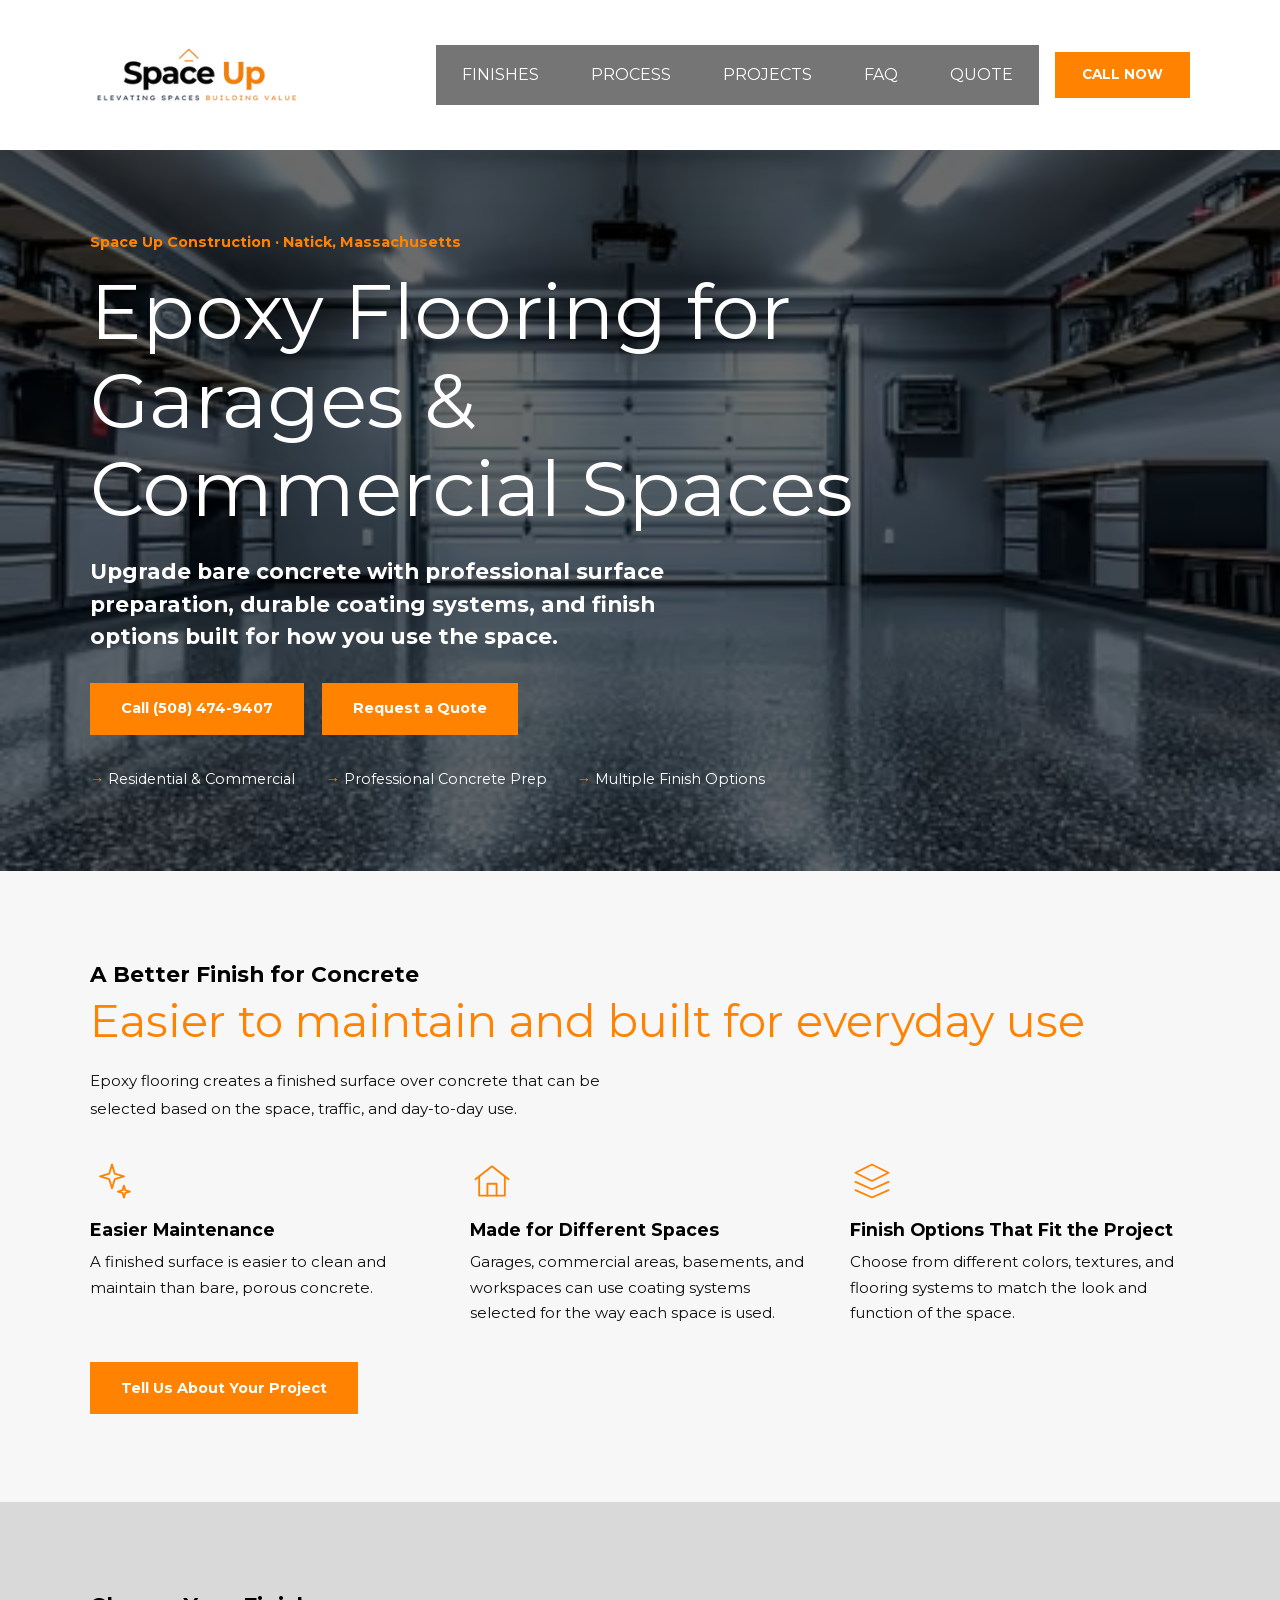
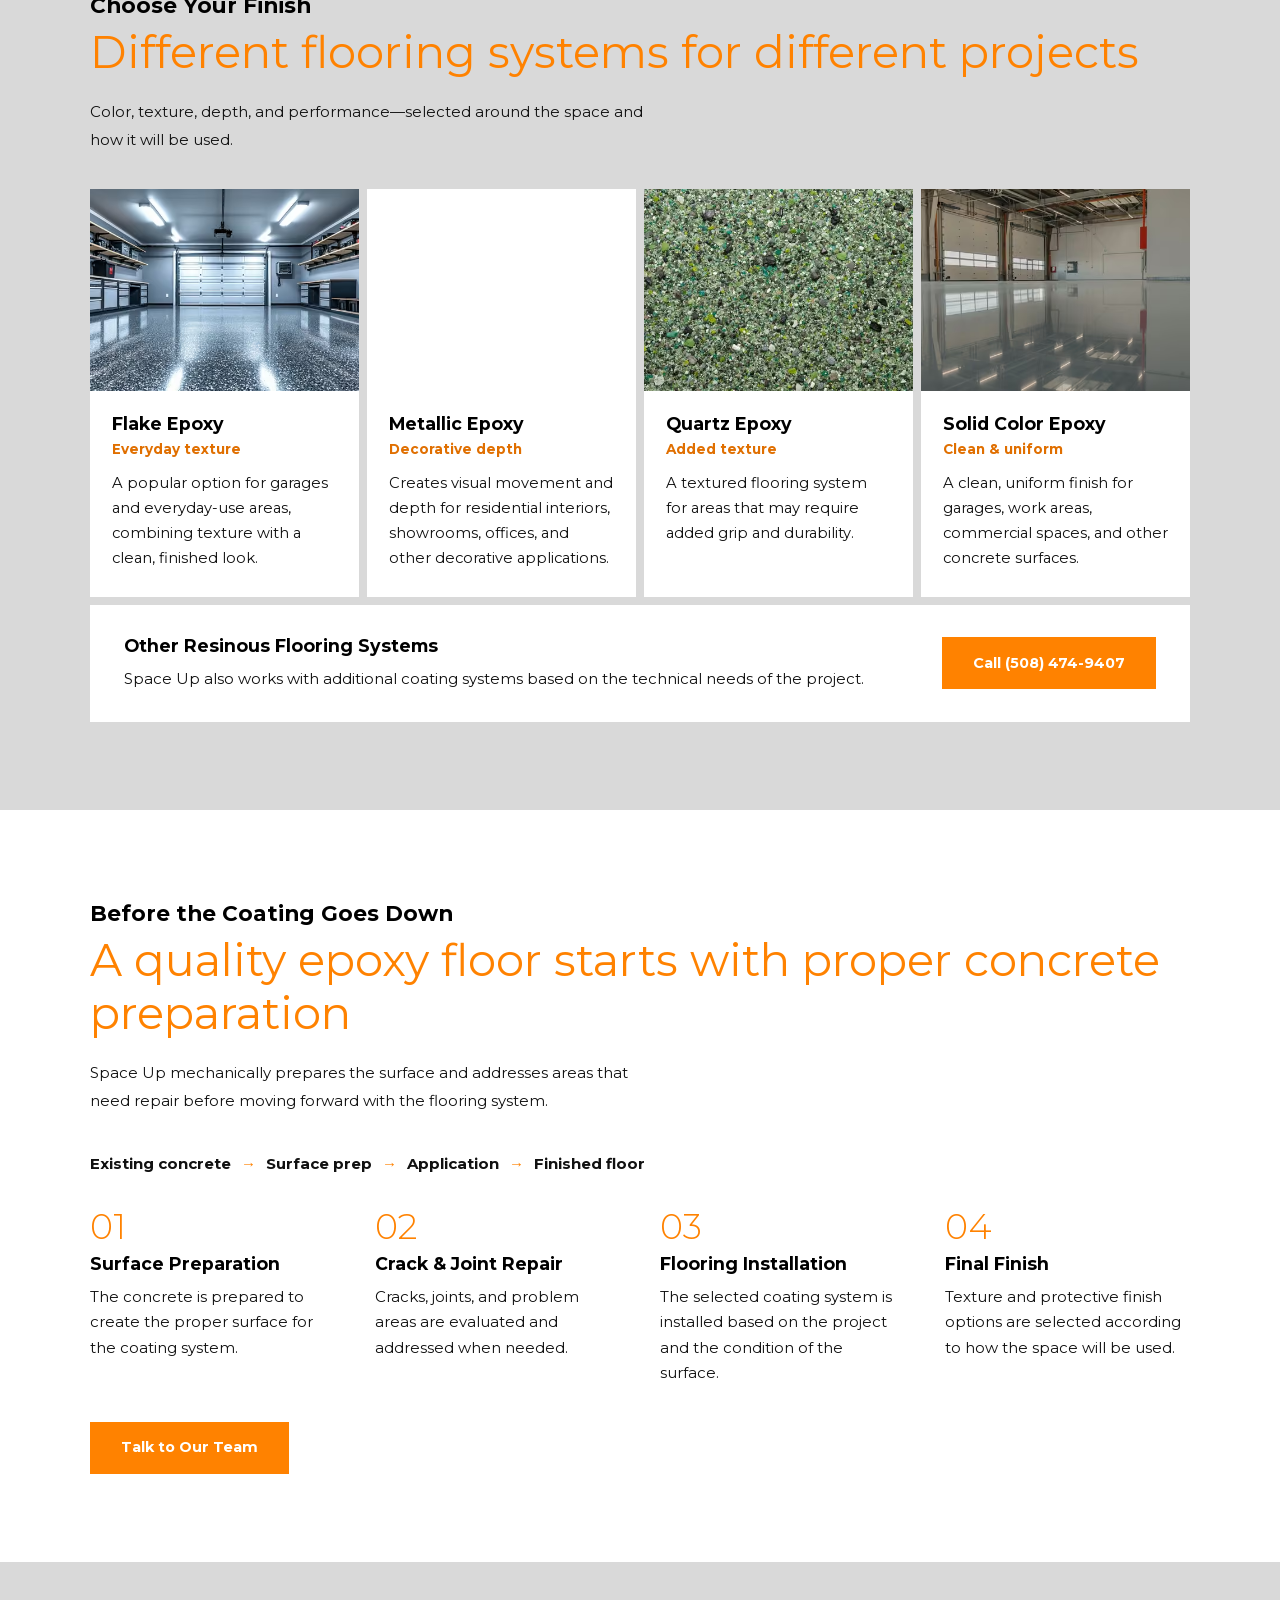
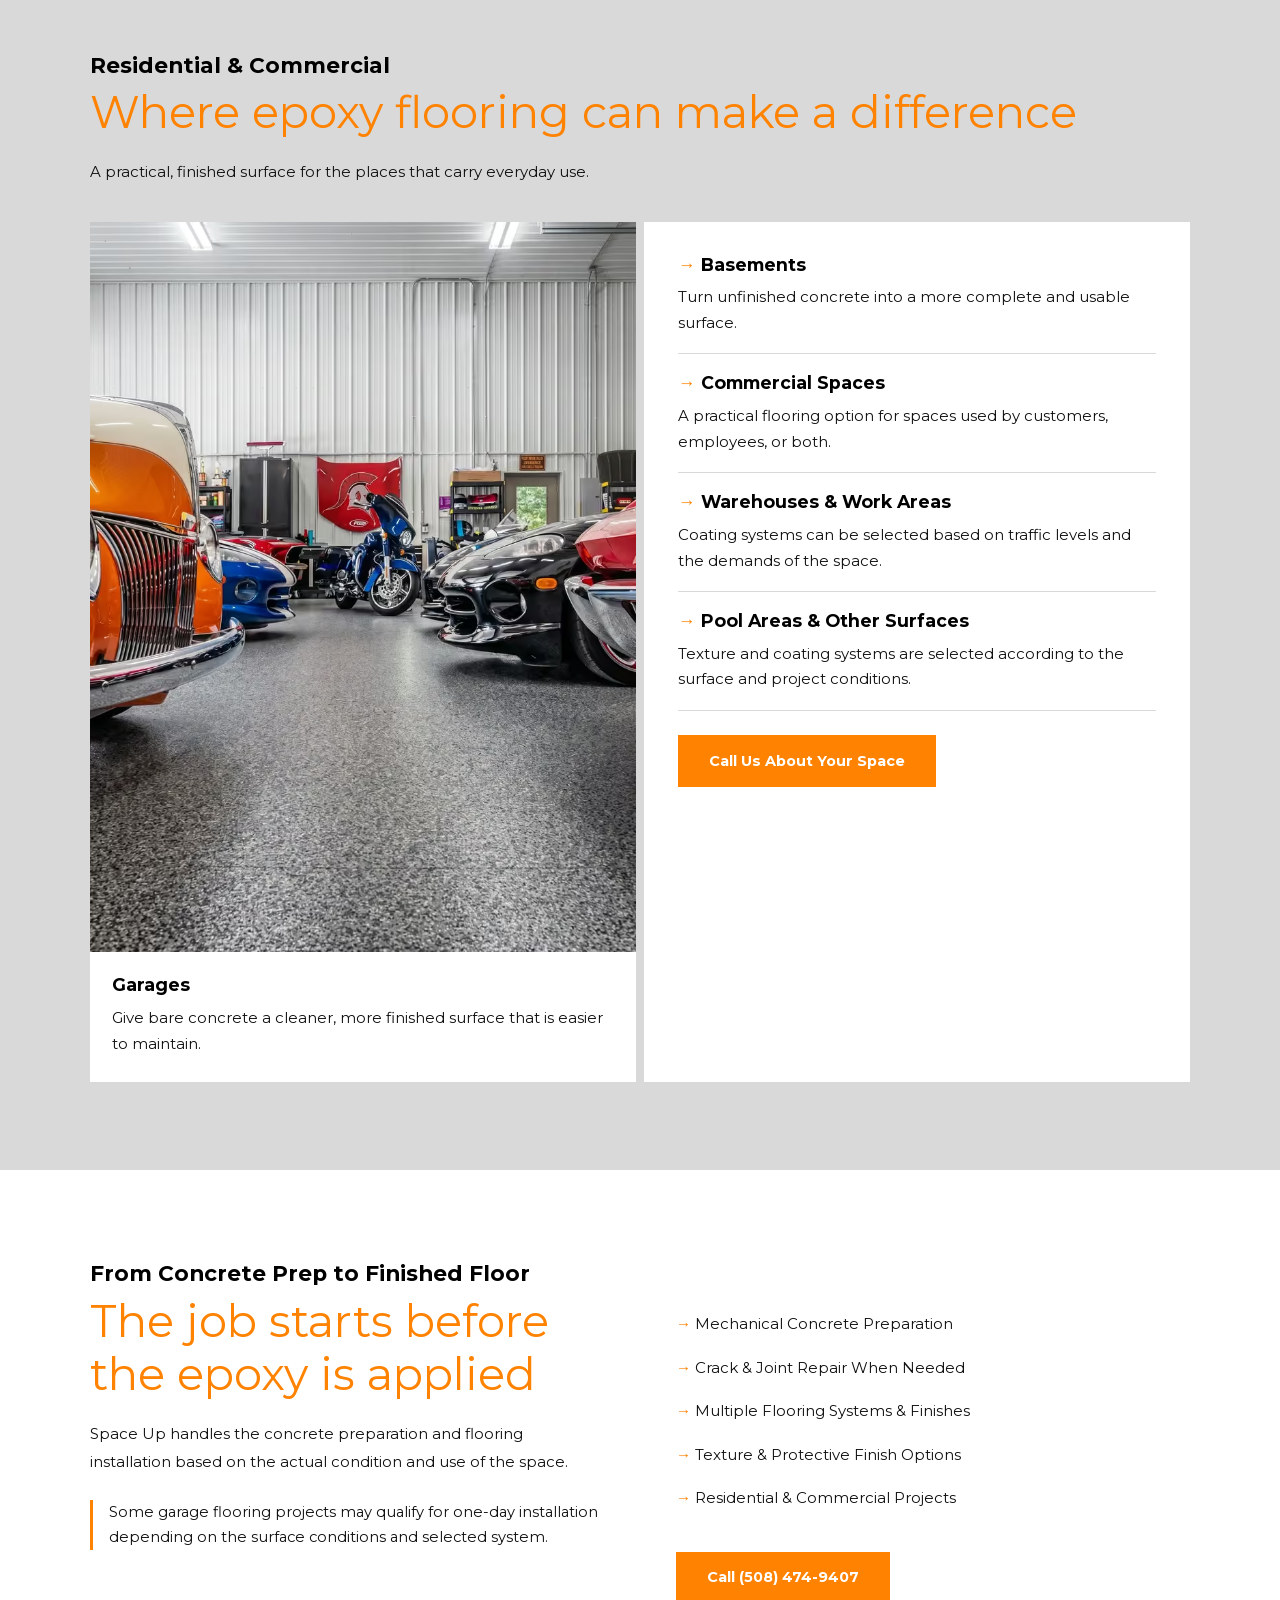
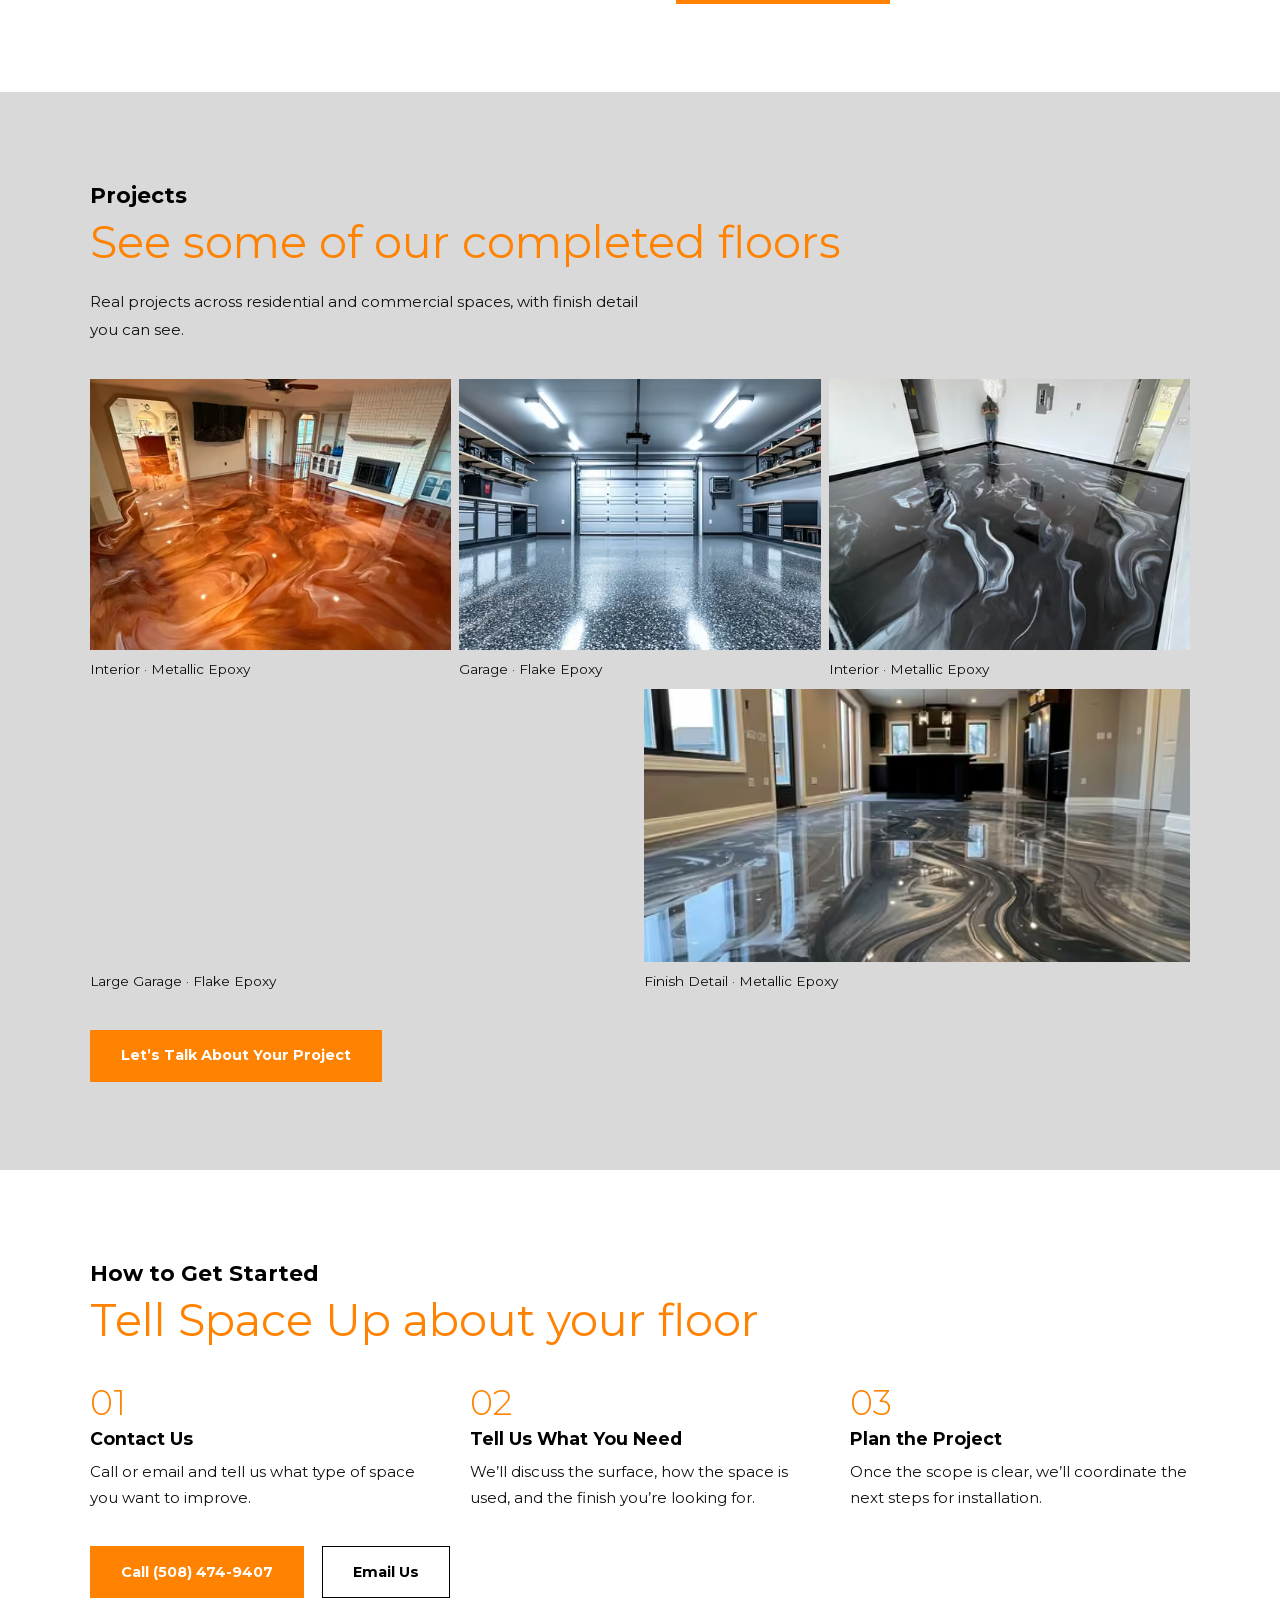
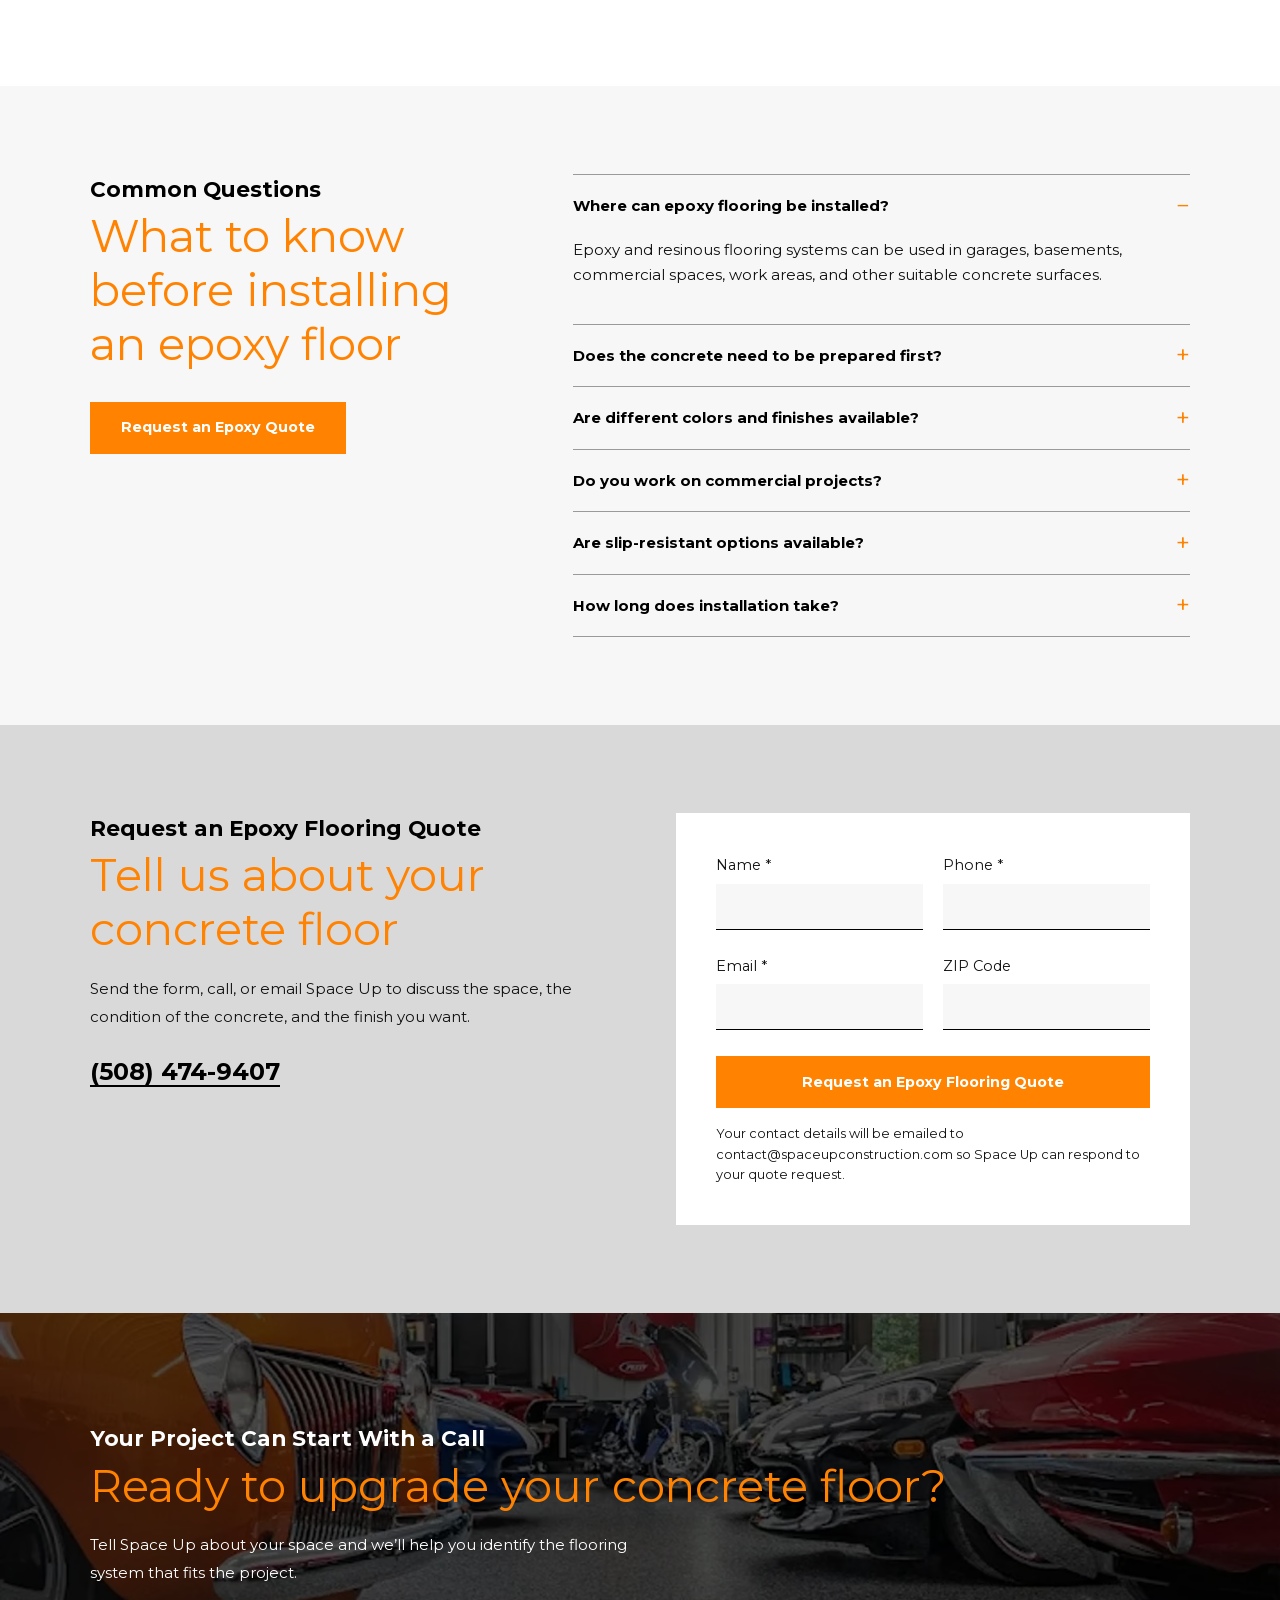
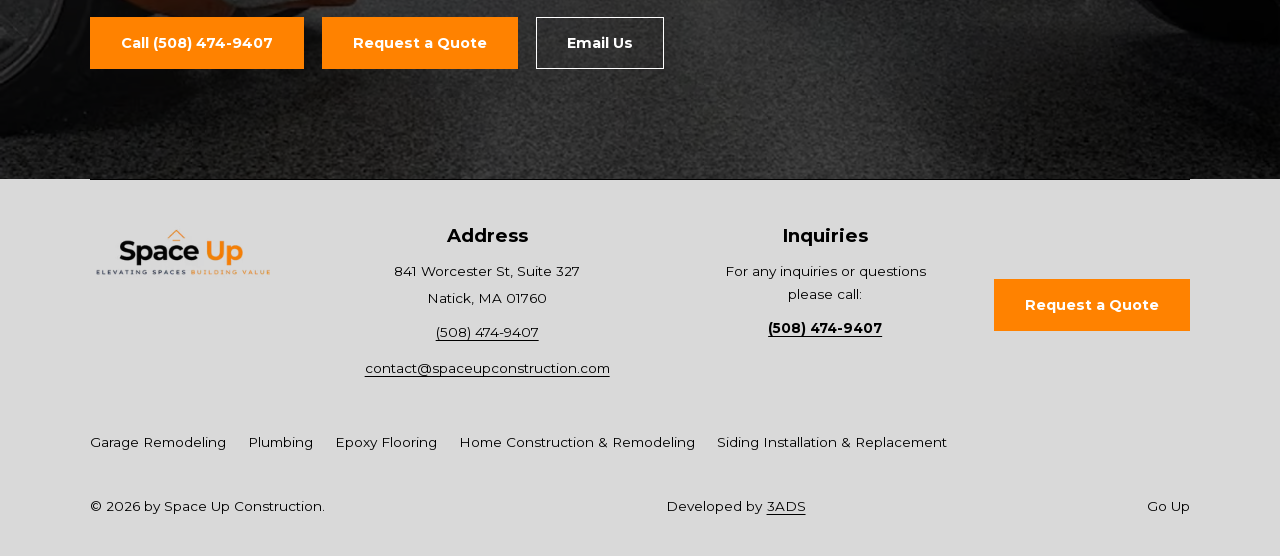
==== epoxy-flooring-v2/index.html @ 2cf2b24a "Add epoxy flooring V2 preview styled after the main site Square corners, full-width hero, Montserrat" ====
<!doctype html>
<html lang="en-US">
<head>
  <meta charset="utf-8">
  <link rel="preconnect" href="https://www.googletagmanager.com">
  <link rel="preload" href="https://www.googletagmanager.com/gtm.js?id=GTM-52FS343L" as="script" fetchpriority="high">
  <!-- Google Tag Manager: keep the inline script and its CSP SHA-256 hash in sync. -->
  <script>(function(w,d,s,l,i){w[l]=w[l]||[];w[l].push({'gtm.start':
new Date().getTime(),event:'gtm.js'});var f=d.getElementsByTagName(s)[0],
j=d.createElement(s),dl=l!='dataLayer'?'&l='+l:'';j.async=true;
j.setAttribute('fetchpriority','high');j.src=
'https://www.googletagmanager.com/gtm.js?id='+i+dl;
f.parentNode.insertBefore(j,f);
})(window,document,'script','dataLayer','GTM-52FS343L');</script>
  <!-- End Google Tag Manager -->
  <meta name="viewport" content="width=device-width, initial-scale=1">
  <meta name="description" content="Epoxy garage and commercial flooring in Natick, Massachusetts. Explore flake, metallic, quartz and solid color finishes. Call Space Up at (508) 474-9407.">
  <title>Epoxy Flooring in Natick, MA | Space Up Construction</title>
  <link rel="preload" href="../assets/fonts/montserrat-latin.woff2" as="font" type="font/woff2" crossorigin>
  <link rel="stylesheet" href="../assets/site-v2.css?v=5fc3b6bae42a">
  <script src="../assets/site.js?v=6fc0fdb012df" defer></script>
  <meta name="theme-color" content="#ffffff">
  <!-- V2 layout preview: kept out of the index until it replaces /epoxy-flooring/. -->
  <meta name="robots" content="noindex, follow">
  <link rel="canonical" href="https://services.spaceupconstruction.com/epoxy-flooring/">
  <link rel="describedby" href="/llms.txt" type="text/plain">
  <meta property="og:type" content="website">
  <meta property="og:site_name" content="Space Up Construction">
  <meta property="og:locale" content="en_US">
  <meta property="og:title" content="Epoxy Flooring in Natick, MA | Space Up Construction">
  <meta property="og:description" content="Epoxy garage and commercial flooring in Natick, Massachusetts. Explore flake, metallic, quartz and solid color finishes. Call Space Up at (508) 474-9407.">
  <meta property="og:url" content="https://services.spaceupconstruction.com/epoxy-flooring/">
  <meta property="og:image" content="https://services.spaceupconstruction.com/epoxy-flooring/assets/flake-epoxy-1200.webp">
  <meta property="og:image:alt" content="Epoxy Flooring">
  <meta name="twitter:card" content="summary_large_image">
  <meta name="twitter:title" content="Epoxy Flooring in Natick, MA | Space Up Construction">
  <meta name="twitter:description" content="Epoxy garage and commercial flooring in Natick, Massachusetts. Explore flake, metallic, quartz and solid color finishes. Call Space Up at (508) 474-9407.">
  <meta name="twitter:image" content="https://services.spaceupconstruction.com/epoxy-flooring/assets/flake-epoxy-1200.webp">
  <script type="application/ld+json">{"@context":"https://schema.org","@graph":[{"@type":"GeneralContractor","@id":"https://services.spaceupconstruction.com/#business","name":"Space Up Construction","url":"https://services.spaceupconstruction.com/","telephone":"+1-508-474-9407","email":"contact@spaceupconstruction.com","logo":"https://services.spaceupconstruction.com/epoxy-flooring/assets/space-up-logo.avif","address":{"@type":"PostalAddress","streetAddress":"841 Worcester St, Suite 327","addressLocality":"Natick","addressRegion":"MA","postalCode":"01760","addressCountry":"US"},"areaServed":{"@type":"State","name":"Massachusetts"}},{"@type":"WebSite","@id":"https://services.spaceupconstruction.com/#website","url":"https://services.spaceupconstruction.com/","name":"Space Up Construction","inLanguage":"en-US","publisher":{"@id":"https://services.spaceupconstruction.com/#business"}},{"@type":"Service","@id":"https://services.spaceupconstruction.com/epoxy-flooring/#service","name":"Epoxy Flooring","serviceType":"Epoxy Flooring","url":"https://services.spaceupconstruction.com/epoxy-flooring/","description":"Epoxy garage and commercial flooring in Natick, Massachusetts. Explore flake, metallic, quartz and solid color finishes. Call Space Up at (508) 474-9407.","provider":{"@id":"https://services.spaceupconstruction.com/#business"},"areaServed":{"@type":"State","name":"Massachusetts"}},{"@type":"BreadcrumbList","@id":"https://services.spaceupconstruction.com/epoxy-flooring/#breadcrumbs","itemListElement":[{"@type":"ListItem","position":1,"name":"Services","item":"https://services.spaceupconstruction.com/"},{"@type":"ListItem","position":2,"name":"Epoxy Flooring","item":"https://services.spaceupconstruction.com/epoxy-flooring/"}]},{"@type":"FAQPage","@id":"https://services.spaceupconstruction.com/epoxy-flooring/#faq","mainEntity":[{"@type":"Question","name":"Where can epoxy flooring be installed?","acceptedAnswer":{"@type":"Answer","text":"Epoxy and resinous flooring systems can be used in garages, basements, commercial spaces, work areas, and other suitable concrete surfaces."}},{"@type":"Question","name":"Does the concrete need to be prepared first?","acceptedAnswer":{"@type":"Answer","text":"Yes. The condition of the concrete is evaluated and the surface must be properly prepared before the coating system is installed."}},{"@type":"Question","name":"Are different colors and finishes available?","acceptedAnswer":{"@type":"Answer","text":"Yes. Options include flake, metallic, quartz, solid color, and other resinous flooring systems."}},{"@type":"Question","name":"Do you work on commercial projects?","acceptedAnswer":{"@type":"Answer","text":"Yes. Space Up works with both residential and commercial flooring projects."}},{"@type":"Question","name":"Are slip-resistant options available?","acceptedAnswer":{"@type":"Answer","text":"Yes. Texture and finish options can be selected based on the needs of the space."}},{"@type":"Question","name":"How long does installation take?","acceptedAnswer":{"@type":"Answer","text":"Timing depends on the size of the area, the condition of the concrete, and the flooring system selected. Some garage projects may qualify for one-day installation."}}]},{"@type":"WebPage","@id":"https://services.spaceupconstruction.com/epoxy-flooring/#webpage","url":"https://services.spaceupconstruction.com/epoxy-flooring/","name":"Epoxy Flooring in Natick, MA | Space Up Construction","description":"Epoxy garage and commercial flooring in Natick, Massachusetts. Explore flake, metallic, quartz and solid color finishes. Call Space Up at (508) 474-9407.","inLanguage":"en-US","isPartOf":{"@id":"https://services.spaceupconstruction.com/#website"},"about":{"@id":"https://services.spaceupconstruction.com/epoxy-flooring/#service"},"breadcrumb":{"@id":"https://services.spaceupconstruction.com/epoxy-flooring/#breadcrumbs"},"hasPart":{"@id":"https://services.spaceupconstruction.com/epoxy-flooring/#faq"}}]}</script>
  <link rel="icon" href="/assets/favicon-32.png" type="image/png" sizes="32x32">
  <link rel="apple-touch-icon" href="/assets/apple-touch-icon.png">
</head>
<body class="page-epoxy-v2">
  <!-- Google Tag Manager (noscript) -->
  <noscript><iframe src="https://www.googletagmanager.com/ns.html?id=GTM-52FS343L" height="0" width="0" hidden title="Google Tag Manager"></iframe></noscript>
  <!-- End Google Tag Manager (noscript) -->
  <a class="skip-link" href="#main">Skip to content</a>

  <header class="site-header" id="top">
    <div class="container header-inner">
      <a class="brand" href="#top" aria-label="Space Up Construction — home">
        <img src="../epoxy-flooring/assets/space-up-logo-240.avif" srcset="../epoxy-flooring/assets/space-up-logo-160.avif 160w, ../epoxy-flooring/assets/space-up-logo-240.avif 240w, ../epoxy-flooring/assets/space-up-logo.avif 412w" sizes="(min-width: 681px) 206px, 150px" width="412" height="130" alt="Space Up Construction">
      </a>
      <nav class="main-nav" aria-label="Main navigation">
        <a href="#finishes">Finishes</a>
        <a href="#process">Process</a>
        <a href="#projects">Projects</a>
        <a href="#faq">FAQ</a>
        <a href="#quote">Quote</a>
      </nav>
      <a class="button header-call" href="tel:+15084749407" aria-label="Call Now: Space Up Construction at (508) 474-9407">Call Now</a>
    </div>
  </header>

  <main id="main">
    <section class="hero" aria-labelledby="hero-title">
      <div class="hero-media"><picture><source media="(min-width: 900px)" type="image/webp" srcset="assets/hero-garage-1200.webp 1200w, assets/hero-garage-1600.webp 1600w, assets/hero-garage-2000.webp 2000w" sizes="100vw"><source type="image/avif" srcset="../epoxy-flooring/assets/flake-epoxy-480.avif 480w, ../epoxy-flooring/assets/flake-epoxy-800.avif 800w, ../epoxy-flooring/assets/flake-epoxy-1200.avif 1200w" sizes="100vw"><img src="../epoxy-flooring/assets/flake-epoxy-1200.webp" srcset="../epoxy-flooring/assets/flake-epoxy-480.webp 480w, ../epoxy-flooring/assets/flake-epoxy-800.webp 800w, ../epoxy-flooring/assets/flake-epoxy-1200.webp 1200w" sizes="100vw" width="1200" height="900" alt="Finished gray flake epoxy floor in a residential garage" decoding="async" fetchpriority="high" loading="eager"></picture></div>
      <div class="container hero-content">
        <p class="hero-eyebrow">Space Up Construction · Natick, Massachusetts</p>
        <h1 id="hero-title">Epoxy Flooring for Garages &amp; Commercial Spaces</h1>
        <p class="hero-description">Upgrade bare concrete with professional surface preparation, durable coating systems, and finish options built for how you use the space.</p>
        <div class="button-row hero-actions">
          <a class="button" href="tel:+15084749407">Call (508) 474-9407</a>
          <a class="button" href="#quote">Request a Quote</a>
        </div>
        <ul class="hero-proof" aria-label="Service highlights">
          <li>Residential &amp; Commercial</li>
          <li>Professional Concrete Prep</li>
          <li>Multiple Finish Options</li>
        </ul>
      </div>
    </section>

    <section class="section section--light" aria-labelledby="better-finish-title">
      <div class="container">
        <div class="section-head">
          <p class="section-label">A Better Finish for Concrete</p>
          <h2 id="better-finish-title">Easier to maintain and built for everyday use</h2>
          <p class="lead">Epoxy flooring creates a finished surface over concrete that can be selected based on the space, traffic, and day-to-day use.</p>
        </div>
        <div class="benefit-grid">
          <article class="benefit"><svg class="icon" viewBox="0 0 48 48" fill="none" aria-hidden="true"><path d="M24 6l3 10 10 3-10 3-3 10-3-10-10-3 10-3 3-10Z"/><path d="M37 29l1.5 5 5 1.5-5 1.5-1.5 5-1.5-5-5-1.5 5-1.5 1.5-5Z"/></svg><h3>Easier Maintenance</h3><p>A finished surface is easier to clean and maintain than bare, porous concrete.</p></article>
          <article class="benefit"><svg class="icon" viewBox="0 0 48 48" fill="none" aria-hidden="true"><path d="M6 22 24 8l18 14"/><path d="M10 19v21h28V19"/><path d="M19 40V27h10v13"/></svg><h3>Made for Different Spaces</h3><p>Garages, commercial areas, basements, and workspaces can use coating systems selected for the way each space is used.</p></article>
          <article class="benefit"><svg class="icon" viewBox="0 0 48 48" fill="none" aria-hidden="true"><path d="M6 34 24 42l18-8"/><path d="M6 25 24 33l18-8"/><path d="M24 6 6 15l18 9 18-9-18-9Z"/></svg><h3>Finish Options That Fit the Project</h3><p>Choose from different colors, textures, and flooring systems to match the look and function of the space.</p></article>
        </div>
        <a class="button" href="tel:+15084749407">Tell Us About Your Project</a>
      </div>
    </section>

    <section class="section section--gray" id="finishes" aria-labelledby="finishes-title">
      <div class="container">
        <div class="section-head">
          <p class="section-label">Choose Your Finish</p>
          <h2 id="finishes-title">Different flooring systems for different projects</h2>
          <p class="lead">Color, texture, depth, and performance—selected around the space and how it will be used.</p>
        </div>
        <div class="finish-grid">
          <article class="finish-card"><picture><source type="image/avif" srcset="../epoxy-flooring/assets/flake-epoxy-480.avif 480w, ../epoxy-flooring/assets/flake-epoxy-800.avif 800w, ../epoxy-flooring/assets/flake-epoxy-1200.avif 1200w" sizes="(min-width: 981px) 300px, (min-width: 681px) 50vw, 100vw"><img src="../epoxy-flooring/assets/flake-epoxy-1200.webp" srcset="../epoxy-flooring/assets/flake-epoxy-480.webp 480w, ../epoxy-flooring/assets/flake-epoxy-800.webp 800w, ../epoxy-flooring/assets/flake-epoxy-1200.webp 1200w" sizes="(min-width: 981px) 300px, (min-width: 681px) 50vw, 100vw" width="1200" height="900" alt="Gray flake epoxy garage floor" loading="lazy" decoding="async"></picture><div class="finish-body"><h3>Flake Epoxy</h3><p class="finish-kind">Everyday texture</p><p>A popular option for garages and everyday-use areas, combining texture with a clean, finished look.</p></div></article>
          <article class="finish-card"><picture><source type="image/avif" srcset="../epoxy-flooring/assets/metallic-epoxy-480.avif 480w, ../epoxy-flooring/assets/metallic-epoxy-800.avif 800w, ../epoxy-flooring/assets/metallic-epoxy-1200.avif 1200w" sizes="(min-width: 981px) 300px, (min-width: 681px) 50vw, 100vw"><img src="../epoxy-flooring/assets/metallic-epoxy-1200.webp" srcset="../epoxy-flooring/assets/metallic-epoxy-480.webp 480w, ../epoxy-flooring/assets/metallic-epoxy-800.webp 800w, ../epoxy-flooring/assets/metallic-epoxy-1200.webp 1200w" sizes="(min-width: 981px) 300px, (min-width: 681px) 50vw, 100vw" width="1200" height="900" alt="Dark metallic epoxy floor with visible depth and movement" loading="lazy" decoding="async"></picture><div class="finish-body"><h3>Metallic Epoxy</h3><p class="finish-kind">Decorative depth</p><p>Creates visual movement and depth for residential interiors, showrooms, offices, and other decorative applications.</p></div></article>
          <article class="finish-card"><picture><source type="image/avif" srcset="../epoxy-flooring/assets/quartz-epoxy-480.avif 480w, ../epoxy-flooring/assets/quartz-epoxy-800.avif 800w, ../epoxy-flooring/assets/quartz-epoxy-1200.avif 1200w" sizes="(min-width: 981px) 300px, (min-width: 681px) 50vw, 100vw"><img src="../epoxy-flooring/assets/quartz-epoxy-1200.webp" srcset="../epoxy-flooring/assets/quartz-epoxy-480.webp 480w, ../epoxy-flooring/assets/quartz-epoxy-800.webp 800w, ../epoxy-flooring/assets/quartz-epoxy-1200.webp 1200w" sizes="(min-width: 981px) 300px, (min-width: 681px) 50vw, 100vw" width="1200" height="900" alt="Close detail of a green and gray quartz flooring blend" loading="lazy" decoding="async"></picture><div class="finish-body"><h3>Quartz Epoxy</h3><p class="finish-kind">Added texture</p><p>A textured flooring system for areas that may require added grip and durability.</p></div></article>
          <article class="finish-card"><picture><source type="image/avif" srcset="../epoxy-flooring/assets/solid-color-epoxy-480.avif 480w, ../epoxy-flooring/assets/solid-color-epoxy-800.avif 800w, ../epoxy-flooring/assets/solid-color-epoxy-1200.avif 1200w, ../epoxy-flooring/assets/solid-color-epoxy-1600.avif 1600w" sizes="(min-width: 981px) 300px, (min-width: 681px) 50vw, 100vw"><img src="../epoxy-flooring/assets/solid-color-epoxy-1200.webp" srcset="../epoxy-flooring/assets/solid-color-epoxy-480.webp 480w, ../epoxy-flooring/assets/solid-color-epoxy-800.webp 800w, ../epoxy-flooring/assets/solid-color-epoxy-1200.webp 1200w, ../epoxy-flooring/assets/solid-color-epoxy-1600.webp 1600w" sizes="(min-width: 981px) 300px, (min-width: 681px) 50vw, 100vw" width="6000" height="4242" alt="Glossy solid color epoxy floor in a large commercial workspace" loading="lazy" decoding="async"></picture><div class="finish-body"><h3>Solid Color Epoxy</h3><p class="finish-kind">Clean &amp; uniform</p><p>A clean, uniform finish for garages, work areas, commercial spaces, and other concrete surfaces.</p></div></article>
        </div>
        <article class="finish-other">
          <div><h3>Other Resinous Flooring Systems</h3><p>Space Up also works with additional coating systems based on the technical needs of the project.</p></div>
          <a class="button" href="tel:+15084749407">Call (508) 474-9407</a>
        </article>
      </div>
    </section>

    <section class="section" id="process" aria-labelledby="process-title">
      <div class="container">
        <div class="section-head">
          <p class="section-label">Before the Coating Goes Down</p>
          <h2 id="process-title">A quality epoxy floor starts with proper concrete preparation</h2>
          <p class="lead">Space Up mechanically prepares the surface and addresses areas that need repair before moving forward with the flooring system.</p>
        </div>
        <p class="process-line" aria-hidden="true"><span>Existing concrete</span><span>Surface prep</span><span>Application</span><span>Finished floor</span></p>
        <div class="steps">
          <article class="step"><span class="step-number">01</span><h3>Surface Preparation</h3><p>The concrete is prepared to create the proper surface for the coating system.</p></article>
          <article class="step"><span class="step-number">02</span><h3>Crack &amp; Joint Repair</h3><p>Cracks, joints, and problem areas are evaluated and addressed when needed.</p></article>
          <article class="step"><span class="step-number">03</span><h3>Flooring Installation</h3><p>The selected coating system is installed based on the project and the condition of the surface.</p></article>
          <article class="step"><span class="step-number">04</span><h3>Final Finish</h3><p>Texture and protective finish options are selected according to how the space will be used.</p></article>
        </div>
        <a class="button" href="tel:+15084749407">Talk to Our Team</a>
      </div>
    </section>

    <section class="section section--gray" aria-labelledby="uses-title">
      <div class="container">
        <div class="section-head">
          <p class="section-label">Residential &amp; Commercial</p>
          <h2 id="uses-title">Where epoxy flooring can make a difference</h2>
          <p class="lead">A practical, finished surface for the places that carry everyday use.</p>
        </div>
        <div class="uses-grid">
          <figure class="use-feature"><picture><source type="image/avif" srcset="../epoxy-flooring/assets/garage-cars-2k-480.avif 480w, ../epoxy-flooring/assets/garage-cars-2k-800.avif 800w, ../epoxy-flooring/assets/garage-cars-2k-1200.avif 1200w, ../epoxy-flooring/assets/garage-cars-2k-1600.avif 1600w" sizes="(min-width: 681px) 50vw, 100vw"><img src="../epoxy-flooring/assets/garage-cars-2k-1200.webp" srcset="../epoxy-flooring/assets/garage-cars-2k-480.webp 480w, ../epoxy-flooring/assets/garage-cars-2k-800.webp 800w, ../epoxy-flooring/assets/garage-cars-2k-1200.webp 1200w, ../epoxy-flooring/assets/garage-cars-2k-1600.webp 1600w" sizes="(min-width: 681px) 50vw, 100vw" width="1792" height="2400" alt="Finished flake epoxy floor in a large vehicle garage" loading="lazy" decoding="async"></picture><figcaption><h3>Garages</h3><p>Give bare concrete a cleaner, more finished surface that is easier to maintain.</p></figcaption></figure>
          <div class="use-list">
            <article class="use-row"><h3>Basements</h3><p>Turn unfinished concrete into a more complete and usable surface.</p></article>
            <article class="use-row"><h3>Commercial Spaces</h3><p>A practical flooring option for spaces used by customers, employees, or both.</p></article>
            <article class="use-row"><h3>Warehouses &amp; Work Areas</h3><p>Coating systems can be selected based on traffic levels and the demands of the space.</p></article>
            <article class="use-row"><h3>Pool Areas &amp; Other Surfaces</h3><p>Texture and coating systems are selected according to the surface and project conditions.</p></article>
            <a class="button" href="tel:+15084749407">Call Us About Your Space</a>
          </div>
        </div>
      </div>
    </section>

    <section class="section" aria-labelledby="prep-title">
      <div class="container split">
        <div class="section-head">
          <p class="section-label">From Concrete Prep to Finished Floor</p>
          <h2 id="prep-title">The job starts before the epoxy is applied</h2>
          <p class="lead">Space Up handles the concrete preparation and flooring installation based on the actual condition and use of the space.</p>
          <p class="note">Some garage flooring projects may qualify for one-day installation depending on the surface conditions and selected system.</p>
        </div>
        <div>
          <ul class="arrow-list"><li>Mechanical Concrete Preparation</li><li>Crack &amp; Joint Repair When Needed</li><li>Multiple Flooring Systems &amp; Finishes</li><li>Texture &amp; Protective Finish Options</li><li>Residential &amp; Commercial Projects</li></ul>
          <a class="button" href="tel:+15084749407">Call (508) 474-9407</a>
        </div>
      </div>
    </section>

    <section class="section section--gray" id="projects" aria-labelledby="projects-title">
      <div class="container">
        <div class="section-head">
          <p class="section-label">Projects</p>
          <h2 id="projects-title">See some of our completed floors</h2>
          <p class="lead">Real projects across residential and commercial spaces, with finish detail you can see.</p>
        </div>
        <div class="gallery">
          <figure><picture><source type="image/avif" srcset="../epoxy-flooring/assets/project-01-480.avif 480w, ../epoxy-flooring/assets/project-01-800.avif 800w, ../epoxy-flooring/assets/project-01-1200.avif 1200w" sizes="(min-width: 681px) 33vw, 100vw"><img src="../epoxy-flooring/assets/project-01-1200.webp" srcset="../epoxy-flooring/assets/project-01-480.webp 480w, ../epoxy-flooring/assets/project-01-800.webp 800w, ../epoxy-flooring/assets/project-01-1200.webp 1200w" sizes="(min-width: 681px) 33vw, 100vw" width="1200" height="1200" alt="Copper metallic epoxy floor in a residential interior" loading="lazy" decoding="async"></picture><figcaption>Interior · Metallic Epoxy</figcaption></figure>
          <figure><picture><source type="image/avif" srcset="../epoxy-flooring/assets/flake-epoxy-480.avif 480w, ../epoxy-flooring/assets/flake-epoxy-800.avif 800w, ../epoxy-flooring/assets/flake-epoxy-1200.avif 1200w" sizes="(min-width: 681px) 33vw, 100vw"><img src="../epoxy-flooring/assets/flake-epoxy-1200.webp" srcset="../epoxy-flooring/assets/flake-epoxy-480.webp 480w, ../epoxy-flooring/assets/flake-epoxy-800.webp 800w, ../epoxy-flooring/assets/flake-epoxy-1200.webp 1200w" sizes="(min-width: 681px) 33vw, 100vw" width="1200" height="900" alt="Gray flake epoxy floor in a finished garage" loading="lazy" decoding="async"></picture><figcaption>Garage · Flake Epoxy</figcaption></figure>
          <figure><picture><source type="image/avif" srcset="../epoxy-flooring/assets/project-03-480.avif 480w, ../epoxy-flooring/assets/project-03-800.avif 800w, ../epoxy-flooring/assets/project-03-1200.avif 1200w" sizes="(min-width: 681px) 33vw, 100vw"><img src="../epoxy-flooring/assets/project-03-1200.webp" srcset="../epoxy-flooring/assets/project-03-480.webp 480w, ../epoxy-flooring/assets/project-03-800.webp 800w, ../epoxy-flooring/assets/project-03-1200.webp 1200w" sizes="(min-width: 681px) 33vw, 100vw" width="1200" height="1200" alt="Black and white metallic epoxy floor" loading="lazy" decoding="async"></picture><figcaption>Interior · Metallic Epoxy</figcaption></figure>
          <figure><picture><source type="image/avif" srcset="../epoxy-flooring/assets/project-02-480.avif 480w, ../epoxy-flooring/assets/project-02-800.avif 800w, ../epoxy-flooring/assets/project-02-1200.avif 1200w, ../epoxy-flooring/assets/project-02-1600.avif 1600w" sizes="(min-width: 681px) 50vw, 100vw"><img src="../epoxy-flooring/assets/project-02-1200.webp" srcset="../epoxy-flooring/assets/project-02-480.webp 480w, ../epoxy-flooring/assets/project-02-800.webp 800w, ../epoxy-flooring/assets/project-02-1200.webp 1200w, ../epoxy-flooring/assets/project-02-1600.webp 1600w" sizes="(min-width: 681px) 50vw, 100vw" width="1600" height="900" alt="Flake floor in a large vehicle garage" loading="lazy" decoding="async"></picture><figcaption>Large Garage · Flake Epoxy</figcaption></figure>
          <figure><picture><source type="image/avif" srcset="../epoxy-flooring/assets/metallic-epoxy-480.avif 480w, ../epoxy-flooring/assets/metallic-epoxy-800.avif 800w, ../epoxy-flooring/assets/metallic-epoxy-1200.avif 1200w" sizes="(min-width: 681px) 50vw, 100vw"><img src="../epoxy-flooring/assets/metallic-epoxy-1200.webp" srcset="../epoxy-flooring/assets/metallic-epoxy-480.webp 480w, ../epoxy-flooring/assets/metallic-epoxy-800.webp 800w, ../epoxy-flooring/assets/metallic-epoxy-1200.webp 1200w" sizes="(min-width: 681px) 50vw, 100vw" width="1200" height="900" alt="Close view of flowing gray metallic epoxy" loading="lazy" decoding="async"></picture><figcaption>Finish Detail · Metallic Epoxy</figcaption></figure>
        </div>
        <a class="button" href="tel:+15084749407">Let’s Talk About Your Project</a>
      </div>
    </section>

    <section class="section" aria-labelledby="start-title">
      <div class="container">
        <div class="section-head">
          <p class="section-label">How to Get Started</p>
          <h2 id="start-title">Tell Space Up about your floor</h2>
        </div>
        <div class="steps steps--three">
          <article class="step"><span class="step-number">01</span><h3>Contact Us</h3><p>Call or email and tell us what type of space you want to improve.</p></article>
          <article class="step"><span class="step-number">02</span><h3>Tell Us What You Need</h3><p>We’ll discuss the surface, how the space is used, and the finish you’re looking for.</p></article>
          <article class="step"><span class="step-number">03</span><h3>Plan the Project</h3><p>Once the scope is clear, we’ll coordinate the next steps for installation.</p></article>
        </div>
        <div class="button-row"><a class="button" href="tel:+15084749407">Call (508) 474-9407</a><a class="button button--outline" href="mailto:contact@spaceupconstruction.com">Email Us</a></div>
      </div>
    </section>

    <section class="section section--light" id="faq" aria-labelledby="faq-title">
      <div class="container split split--faq">
        <div class="section-head">
          <p class="section-label">Common Questions</p>
          <h2 id="faq-title">What to know before installing an epoxy floor</h2>
          <a class="button" href="#quote">Request an Epoxy Quote</a>
        </div>
        <div class="faq-list">
          <details name="faq" open><summary>Where can epoxy flooring be installed?</summary><p>Epoxy and resinous flooring systems can be used in garages, basements, commercial spaces, work areas, and other suitable concrete surfaces.</p></details>
          <details name="faq"><summary>Does the concrete need to be prepared first?</summary><p>Yes. The condition of the concrete is evaluated and the surface must be properly prepared before the coating system is installed.</p></details>
          <details name="faq"><summary>Are different colors and finishes available?</summary><p>Yes. Options include flake, metallic, quartz, solid color, and other resinous flooring systems.</p></details>
          <details name="faq"><summary>Do you work on commercial projects?</summary><p>Yes. Space Up works with both residential and commercial flooring projects.</p></details>
          <details name="faq"><summary>Are slip-resistant options available?</summary><p>Yes. Texture and finish options can be selected based on the needs of the space.</p></details>
          <details name="faq"><summary>How long does installation take?</summary><p>Timing depends on the size of the area, the condition of the concrete, and the flooring system selected. Some garage projects may qualify for one-day installation.</p></details>
        </div>
      </div>
    </section>

    <section class="section section--gray" id="quote" aria-labelledby="quote-title">
      <div class="container split split--quote">
        <div class="section-head">
          <p class="section-label">Request an Epoxy Flooring Quote</p>
          <h2 id="quote-title">Tell us about your concrete floor</h2>
          <p class="lead">Send the form, call, or email Space Up to discuss the space, the condition of the concrete, and the finish you want.</p>
          <a class="quote-phone" href="tel:+15084749407">(508) 474-9407</a>
        </div>
        <form class="quote-form" data-quote-form action="/submit-quote.php" method="post" accept-charset="UTF-8" aria-describedby="epoxy-form-note">
          <input type="hidden" name="service" value="Epoxy Flooring">
          <input type="hidden" name="submission_id" value="">
          <div class="form-trap" aria-hidden="true"><label for="epoxy-company-website">Leave this field blank</label><input id="epoxy-company-website" name="company_website" type="text" tabindex="-1" autocomplete="off"></div>
          <div class="form-grid">
            <div class="field"><label for="epoxy-name">Name <span aria-hidden="true">*</span></label><input id="epoxy-name" name="name" autocomplete="name" maxlength="120" required></div>
            <div class="field"><label for="epoxy-phone">Phone <span aria-hidden="true">*</span></label><input id="epoxy-phone" name="phone" type="tel" autocomplete="tel" maxlength="40" required></div>
            <div class="field"><label for="epoxy-email">Email <span aria-hidden="true">*</span></label><input id="epoxy-email" name="email" type="email" autocomplete="email" maxlength="254" required></div>
            <div class="field"><label for="epoxy-zip">ZIP Code</label><input id="epoxy-zip" name="zip" autocomplete="postal-code" inputmode="numeric" pattern="[0-9]{5}(-[0-9]{4})?" title="Enter a 5-digit ZIP code or ZIP+4." maxlength="10"></div>
          </div>
          <button class="button" type="submit">Request an Epoxy Flooring Quote</button>
          <p class="form-note" id="epoxy-form-note">Your contact details will be emailed to contact@spaceupconstruction.com so Space Up can respond to your quote request.</p>
          <p class="form-status" role="status" aria-live="polite" hidden></p>
        </form>
      </div>
    </section>

    <section class="cta-band" aria-labelledby="final-cta-title">
      <div class="cta-media"><picture><source type="image/avif" srcset="../epoxy-flooring/assets/project-02-480.avif 480w, ../epoxy-flooring/assets/project-02-800.avif 800w, ../epoxy-flooring/assets/project-02-1200.avif 1200w, ../epoxy-flooring/assets/project-02-1600.avif 1600w" sizes="100vw"><img src="../epoxy-flooring/assets/project-02-1200.webp" srcset="../epoxy-flooring/assets/project-02-480.webp 480w, ../epoxy-flooring/assets/project-02-800.webp 800w, ../epoxy-flooring/assets/project-02-1200.webp 1200w, ../epoxy-flooring/assets/project-02-1600.webp 1600w" sizes="100vw" width="1600" height="900" alt="" loading="lazy" decoding="async"></picture></div>
      <div class="container">
        <p class="section-label">Your Project Can Start With a Call</p>
        <h2 id="final-cta-title">Ready to upgrade your concrete floor?</h2>
        <p class="lead">Tell Space Up about your space and we’ll help you identify the flooring system that fits the project.</p>
        <div class="button-row"><a class="button" href="tel:+15084749407">Call (508) 474-9407</a><a class="button" href="#quote">Request a Quote</a><a class="button button--outline" href="mailto:contact@spaceupconstruction.com">Email Us</a></div>
      </div>
    </section>
  </main>

  <footer class="site-footer">
    <div class="container">
      <div class="footer-top">
        <div class="footer-brand"><img src="../epoxy-flooring/assets/space-up-logo-240.avif" srcset="../epoxy-flooring/assets/space-up-logo-160.avif 160w, ../epoxy-flooring/assets/space-up-logo-240.avif 240w, ../epoxy-flooring/assets/space-up-logo.avif 412w" sizes="(min-width: 681px) 206px, 150px" width="412" height="130" alt="Space Up Construction" loading="lazy" decoding="async"></div>
        <div class="footer-block"><h3>Address</h3><p>841 Worcester St, Suite 327</p><p>Natick, MA 01760</p><a href="tel:+15084749407">(508) 474-9407</a><a href="mailto:contact@spaceupconstruction.com">contact@spaceupconstruction.com</a></div>
        <div class="footer-block"><h3>Inquiries</h3><p>For any inquiries or questions please call:</p><a class="footer-phone" href="tel:+15084749407">(508) 474-9407</a></div>
        <div class="footer-action"><a class="button" href="#quote">Request a Quote</a></div>
      </div>
      <nav class="footer-services" aria-label="Our services"><a href="../garage-remodeling/">Garage Remodeling</a><a href="../plumbing/">Plumbing</a><a href="../epoxy-flooring/">Epoxy Flooring</a><a href="../home-construction/">Home Construction &amp; Remodeling</a><a href="../siding-finishing/">Siding Installation &amp; Replacement</a></nav>
      <div class="footer-bottom"><span>© 2026 by Space Up Construction.</span><span class="developer-credit">Developed by <a href="https://3ads.com.br/">3ADS</a></span><a href="#top">Go Up</a></div>
    </div>
  </footer>

  <a class="mobile-call" href="tel:+15084749407" aria-label="Call Now · (508) 474-9407 — Space Up Construction">Call Now · (508) 474-9407</a>
</body>
</html>
---- assets/site-v2.css ----
/* V2 layout: follows the look of spaceupconstruction.com — Montserrat, square corners,
   full-width sections, flat gray/white backgrounds and solid orange buttons. Mobile-first. */
@font-face { font-family: "Montserrat"; font-style: normal; font-weight: 300 700; font-display: swap; src: url("fonts/montserrat-latin.woff2") format("woff2"); }
:root { --orange: #ff8200; --orange-dark: #e06f00; --black: #000; --text: #111; --white: #fff; --gray: #d9d9d9; --light: #f7f7f7; --rule: #9a9a9a; --container: 1100px; }
* { box-sizing: border-box; }
html { scroll-behavior: smooth; scroll-padding-top: 16px; }
body { margin: 0; padding-bottom: calc(56px + env(safe-area-inset-bottom)); color: var(--text); background: var(--white); font-family: "Montserrat", "Helvetica Neue", Arial, sans-serif; font-size: 15px; font-weight: 400; line-height: 1.7; }
img { display: block; max-width: 100%; height: auto; }
picture { display: contents; }
a { color: inherit; text-decoration: none; }
button { font: inherit; }
h1, h2, h3 { margin-top: 0; overflow-wrap: break-word; }
h1 { margin-bottom: 22px; color: var(--white); font-size: clamp(2.2rem, 9.5vw, 3rem); font-weight: 400; line-height: 1.15; }
h2 { margin-bottom: 18px; color: var(--orange); font-size: clamp(1.75rem, 7vw, 2.1rem); font-weight: 400; line-height: 1.2; }
h3 { margin-bottom: 8px; color: var(--black); font-size: 1.1rem; font-weight: 700; line-height: 1.3; }
p { margin-top: 0; margin-bottom: 16px; }
ul { margin-top: 0; }
figure { margin: 0; }
.skip-link { position: fixed; left: 16px; top: -80px; z-index: 1000; padding: 12px 18px; background: var(--white); border: 1px solid var(--black); }
.skip-link:focus { top: 16px; }
:focus-visible { outline: 3px solid var(--black); outline-offset: 3px; }
.hero :focus-visible, .cta-band :focus-visible { outline-color: var(--white); }
.container { width: min(100% - 40px, var(--container)); margin-inline: auto; }
.container > * { min-width: 0; }

/* Buttons: flat orange rectangles, as on the main site. */
.button { display: inline-flex; align-items: center; justify-content: center; min-height: 52px; padding: 12px 30px; border: 1px solid var(--orange); border-radius: 0; background: var(--orange); color: var(--white); font-size: .9rem; font-weight: 700; line-height: 1.3; text-align: center; cursor: pointer; transition: background .2s ease, color .2s ease; }
.button:hover { background: var(--white); color: var(--orange); }
.button--outline { border-color: var(--black); background: transparent; color: var(--black); }
.button--outline:hover { background: var(--black); color: var(--white); }
.button-row { display: flex; flex-direction: column; gap: 12px; }
.section > .container > .button, .section > .container > .button-row { margin-top: 36px; }

/* Header: logo, one gray menu block and the call button. */
.site-header { background: var(--white); }
.header-inner { display: flex; align-items: center; justify-content: space-between; gap: 16px; min-height: 84px; }
.brand { flex: 0 0 auto; width: 150px; }
.brand img { width: 100%; }
.main-nav { display: none; }
.header-call { min-height: 44px; padding: 10px 20px; font-size: .85rem; text-transform: uppercase; white-space: nowrap; }

/* Hero: full-width photo, no frame. */
.hero { position: relative; display: flex; align-items: center; min-height: 520px; background: #1b1b1b; color: var(--white); isolation: isolate; }
.hero-media { position: absolute; inset: 0; z-index: -1; }
.hero-media img { width: 100%; height: 100%; object-fit: cover; }
.hero-media::after { content: ""; position: absolute; inset: 0; background: rgba(0, 0, 0, .58); }
.hero-content { padding-block: 56px; }
.hero-eyebrow { margin-bottom: 14px; color: var(--orange); font-size: .9rem; font-weight: 700; }
.hero-description { max-width: 640px; margin-bottom: 30px; font-size: 1.05rem; font-weight: 700; line-height: 1.5; }
.hero-proof { display: grid; gap: 6px; margin: 32px 0 0; padding: 0; list-style: none; font-size: .9rem; }
.hero-proof li::before { content: "→ "; color: var(--orange); }

/* Sections alternate flat white / light / gray, edge to edge. */
.section { padding-block: 64px; }
.section--light { background: var(--light); }
.section--gray { background: var(--gray); }
.section-head { margin-bottom: 36px; }
.section-label { margin-bottom: 6px; color: var(--black); font-size: 1.15rem; font-weight: 700; line-height: 1.4; }
.lead { max-width: 560px; margin-bottom: 0; line-height: 1.85; }

.icon { display: block; width: 44px; height: 44px; margin-bottom: 16px; stroke: var(--orange); stroke-width: 2; stroke-linecap: round; stroke-linejoin: round; }
.benefit-grid { display: grid; gap: 32px; }
.benefit p { margin-bottom: 0; }

.finish-grid { display: grid; gap: 8px; }
.finish-card { display: flex; flex-direction: column; background: var(--white); }
.finish-card img { width: 100%; aspect-ratio: 4 / 3; object-fit: cover; }
.finish-body { padding: 22px 22px 26px; }
.finish-body h3 { margin-bottom: 2px; }
.finish-kind { margin-bottom: 10px; color: var(--orange-dark); font-size: .85rem; font-weight: 700; }
.finish-body p:last-child { margin-bottom: 0; font-size: .92rem; }
.finish-other { display: grid; gap: 20px; margin-top: 8px; padding: 26px 22px; background: var(--white); }
.finish-other p { margin-bottom: 0; }

.process-line { display: flex; flex-wrap: wrap; gap: 4px 0; margin-bottom: 32px; font-weight: 700; }
.process-line span:not(:last-child)::after { content: "→"; margin-inline: 10px; color: var(--orange); }
.steps { display: grid; gap: 28px; }
.step-number { display: block; margin-bottom: 6px; color: var(--orange); font-size: 2.2rem; font-weight: 300; line-height: 1.1; }
.step p { margin-bottom: 0; }

.uses-grid { display: grid; gap: 8px; }
.use-feature { display: flex; flex-direction: column; background: var(--white); }
.use-feature img { width: 100%; aspect-ratio: 4 / 3; object-fit: cover; object-position: center 60%; }
.use-feature figcaption { padding: 22px 22px 26px; }
.use-feature p { margin-bottom: 0; }
.use-list { padding: 8px 22px 26px; background: var(--white); }
.use-row { padding-block: 18px; border-bottom: 1px solid var(--gray); }
.use-row h3::before { content: "→ "; color: var(--orange); font-weight: 400; }
.use-row p { margin-bottom: 0; }
.use-list .button { margin-top: 24px; }

.split { display: grid; gap: 36px; }
.split .section-head { margin-bottom: 0; }
.section-head > .button { margin-top: 12px; }
.note { max-width: 560px; margin: 24px 0 0; padding-left: 16px; border-left: 3px solid var(--orange); font-size: .92rem; }
.arrow-list { margin: 0 0 32px; padding: 0; list-style: none; }
.arrow-list li { padding-block: 9px; }
.arrow-list li::before { content: "→ "; color: var(--orange); }

.gallery { display: grid; gap: 8px; }
.gallery img { width: 100%; aspect-ratio: 4 / 3; object-fit: cover; }
.gallery figcaption { padding-top: 8px; font-size: .85rem; }

.faq-list { border-top: 1px solid var(--rule); }
details { border-bottom: 1px solid var(--rule); }
summary { display: flex; align-items: center; justify-content: space-between; gap: 20px; min-height: 44px; padding-block: 18px; cursor: pointer; list-style: none; color: var(--black); font-weight: 700; }
summary::-webkit-details-marker { display: none; }
summary::after { content: "+"; flex: 0 0 auto; color: var(--orange); font-size: 1.5rem; font-weight: 400; line-height: 1; }
details[open] summary::after { content: "−"; }
details p { padding: 0 32px 20px 0; }

.quote-phone { display: inline-block; margin-top: 22px; color: var(--black); font-size: 1.5rem; font-weight: 700; text-decoration: underline; text-underline-offset: 5px; }
.quote-form { padding: 28px 22px; background: var(--white); }
.form-grid { display: grid; gap: 20px; margin-bottom: 26px; }
.field { min-width: 0; }
.field label { display: block; margin-bottom: 6px; font-size: .9rem; }
.field input { width: 100%; min-height: 46px; padding: 8px 10px; border: 0; border-bottom: 1px solid var(--black); border-radius: 0; background: var(--light); color: var(--black); font: inherit; }
.field input:focus { outline: 2px solid var(--orange); outline-offset: 0; }
.quote-form .button { width: 100%; }
.quote-form .button:disabled { cursor: wait; opacity: .65; }
.form-trap { position: absolute; width: 1px; height: 1px; margin: -1px; overflow: hidden; clip-path: inset(50%); white-space: nowrap; }
.form-note { margin: 16px 0 0; font-size: .8rem; line-height: 1.6; }
.form-status { margin: 16px 0 0; padding: 12px 14px; border-left: 3px solid var(--orange); background: var(--light); font-size: .9rem; }
.form-status--success { border-color: #18794e; }
.form-status--error { border-color: #b42318; }

/* Closing band: full-width project photo with a dark overlay, like the site's About block. */
.cta-band { position: relative; padding-block: 72px; background: #1b1b1b; color: var(--white); isolation: isolate; }
.cta-media { position: absolute; inset: 0; z-index: -1; }
.cta-media img { width: 100%; height: 100%; object-fit: cover; }
.cta-media::after { content: ""; position: absolute; inset: 0; background: rgba(0, 0, 0, .68); }
.cta-band .section-label { color: var(--white); }
.cta-band .lead { margin-bottom: 30px; }
.cta-band .button--outline { border-color: var(--white); color: var(--white); }
.cta-band .button--outline:hover { background: var(--white); color: var(--black); }

.site-footer { padding: 0 0 28px; background: var(--gray); color: var(--black); font-size: .85rem; }
.footer-top { display: grid; gap: 30px; padding-block: 44px 34px; border-top: 1px solid var(--black); }
.footer-brand img { width: 180px; }
.footer-block h3 { margin-bottom: 12px; font-size: 1.15rem; }
.footer-block p { margin-bottom: 4px; }
.footer-block a { display: flex; align-items: center; min-height: 36px; text-decoration: underline; text-underline-offset: 3px; overflow-wrap: anywhere; }
.footer-phone { font-weight: 700; }
.footer-services { display: flex; flex-wrap: wrap; gap: 0 22px; margin-bottom: 20px; }
.footer-services a, .footer-bottom a { display: inline-flex; align-items: center; min-height: 44px; }
.footer-services a:hover, .footer-bottom a:hover { text-decoration: underline; }
.footer-bottom { display: flex; flex-direction: column; gap: 4px; }
.developer-credit { display: inline-flex; align-items: center; gap: .3em; }
.developer-credit a { text-decoration: underline; text-underline-offset: 3px; }

.mobile-call { position: fixed; z-index: 50; left: 0; right: 0; bottom: 0; display: flex; align-items: center; justify-content: center; min-height: 56px; padding-bottom: env(safe-area-inset-bottom); background: var(--orange); color: var(--white); font-size: .9rem; font-weight: 700; text-transform: uppercase; }

@media (min-width: 681px) {
  body { padding-bottom: 0; }
  .container { width: min(100% - 64px, var(--container)); }
  h1 { font-size: clamp(3rem, 6vw, 5rem); }
  h2 { font-size: clamp(2.1rem, 3.6vw, 2.8rem); }
  .section { padding-block: 88px; }
  .section-label { font-size: 1.35rem; }
  .header-inner { min-height: 110px; }
  .brand { width: 206px; }
  .header-call { min-height: 46px; padding-inline: 26px; }
  .button-row { flex-direction: row; flex-wrap: wrap; gap: 18px; }
  .hero { min-height: 640px; }
  .hero-content { padding-block: 80px; }
  .hero-description { font-size: 1.35rem; }
  .hero-proof { display: flex; flex-wrap: wrap; gap: 6px 30px; }
  .benefit-grid { grid-template-columns: repeat(3, 1fr); gap: 40px; }
  .finish-grid { grid-template-columns: repeat(2, 1fr); }
  .finish-other { grid-template-columns: 1fr auto; align-items: center; gap: 32px; padding: 30px 34px; }
  .steps { grid-template-columns: repeat(2, 1fr); gap: 36px 40px; }
  .steps--three { grid-template-columns: repeat(3, 1fr); }
  .uses-grid { grid-template-columns: repeat(2, 1fr); }
  .use-feature img { flex: 1; aspect-ratio: auto; min-height: 320px; }
  .use-list { padding: 14px 34px 34px; }
  .gallery { grid-template-columns: repeat(6, 1fr); }
  .gallery figure { grid-column: span 2; }
  .gallery figure:nth-child(n + 4) { grid-column: span 3; }
  .gallery figure:nth-child(n + 4) img { aspect-ratio: 2 / 1; }
  .quote-form { padding: 40px; }
  .form-grid { grid-template-columns: repeat(2, minmax(0, 1fr)); gap: 24px 20px; }
  .cta-band { padding-block: 110px; }
  .footer-top { grid-template-columns: repeat(2, 1fr); gap: 36px 40px; }
  .footer-brand { grid-column: span 2; }
  .footer-bottom { flex-direction: row; flex-wrap: wrap; align-items: center; justify-content: space-between; gap: 8px 24px; }
  .mobile-call { display: none; }
}
@media (min-width: 981px) {
  .main-nav { display: flex; margin-left: auto; background: rgba(0, 0, 0, .54); }
  .main-nav a { display: inline-flex; align-items: center; min-height: 60px; padding-inline: 26px; color: var(--white); font-size: 1rem; text-transform: uppercase; transition: background .2s ease, color .2s ease; }
  .main-nav a:hover { background: var(--light); color: var(--black); }
  .header-inner { min-height: 150px; }
  .hero { min-height: 700px; }
  .hero h1 { max-width: 820px; }
  .finish-grid { grid-template-columns: repeat(4, 1fr); }
  .steps { grid-template-columns: repeat(4, 1fr); }
  .steps--three { grid-template-columns: repeat(3, 1fr); }
  .split { grid-template-columns: 1fr 1fr; gap: 72px; align-items: start; }
  .split--faq { grid-template-columns: .8fr 1.2fr; }
  .split .arrow-list { margin-top: 44px; }
  .footer-top { grid-template-columns: auto 1.4fr 1fr auto; gap: 48px; align-items: start; text-align: center; }
  .footer-brand { grid-column: auto; }
  .footer-block a { justify-content: center; }
  .footer-action { align-self: center; }
}
@media (prefers-reduced-motion: reduce) {
  html { scroll-behavior: auto; }
  *, *::before, *::after { transition: none !important; }
}
@media print {
  .site-header, .mobile-call, .button, .button-row { display: none; }
  .hero, .cta-band { background: white; color: black; }
}
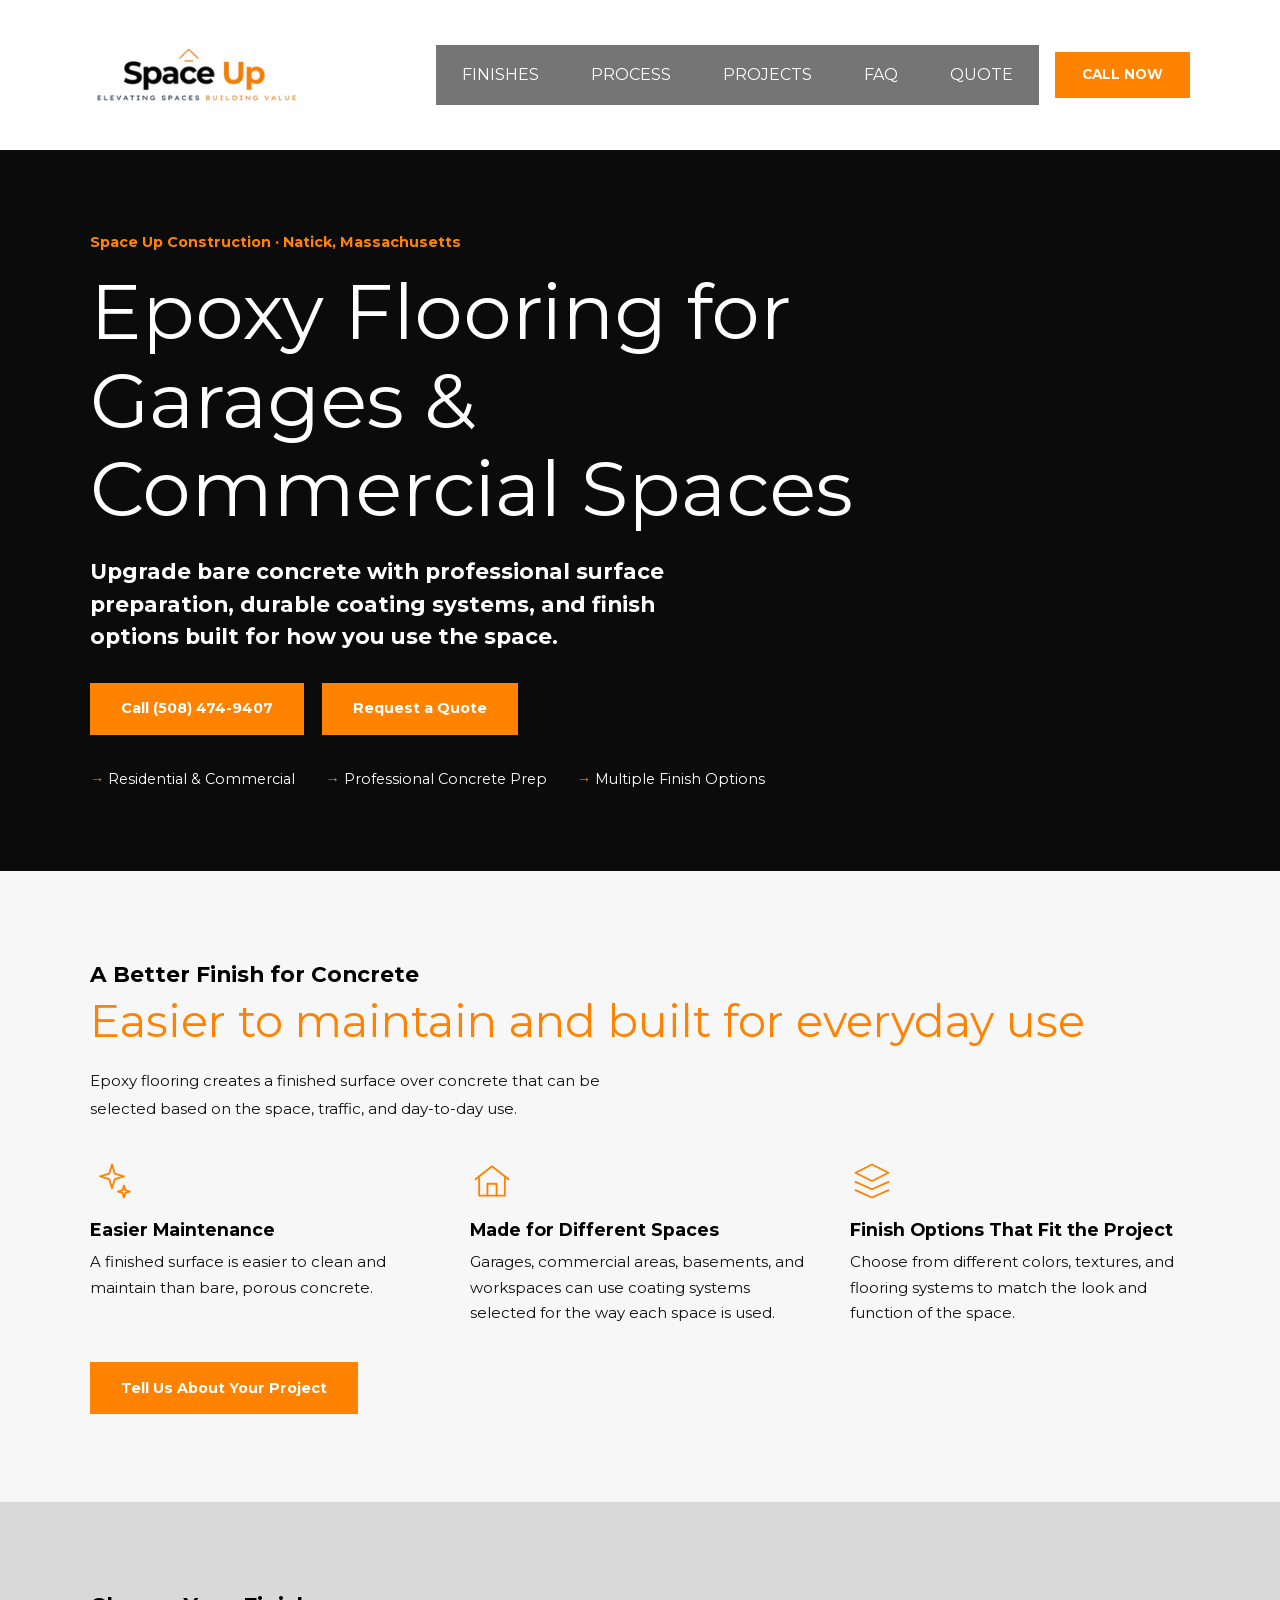
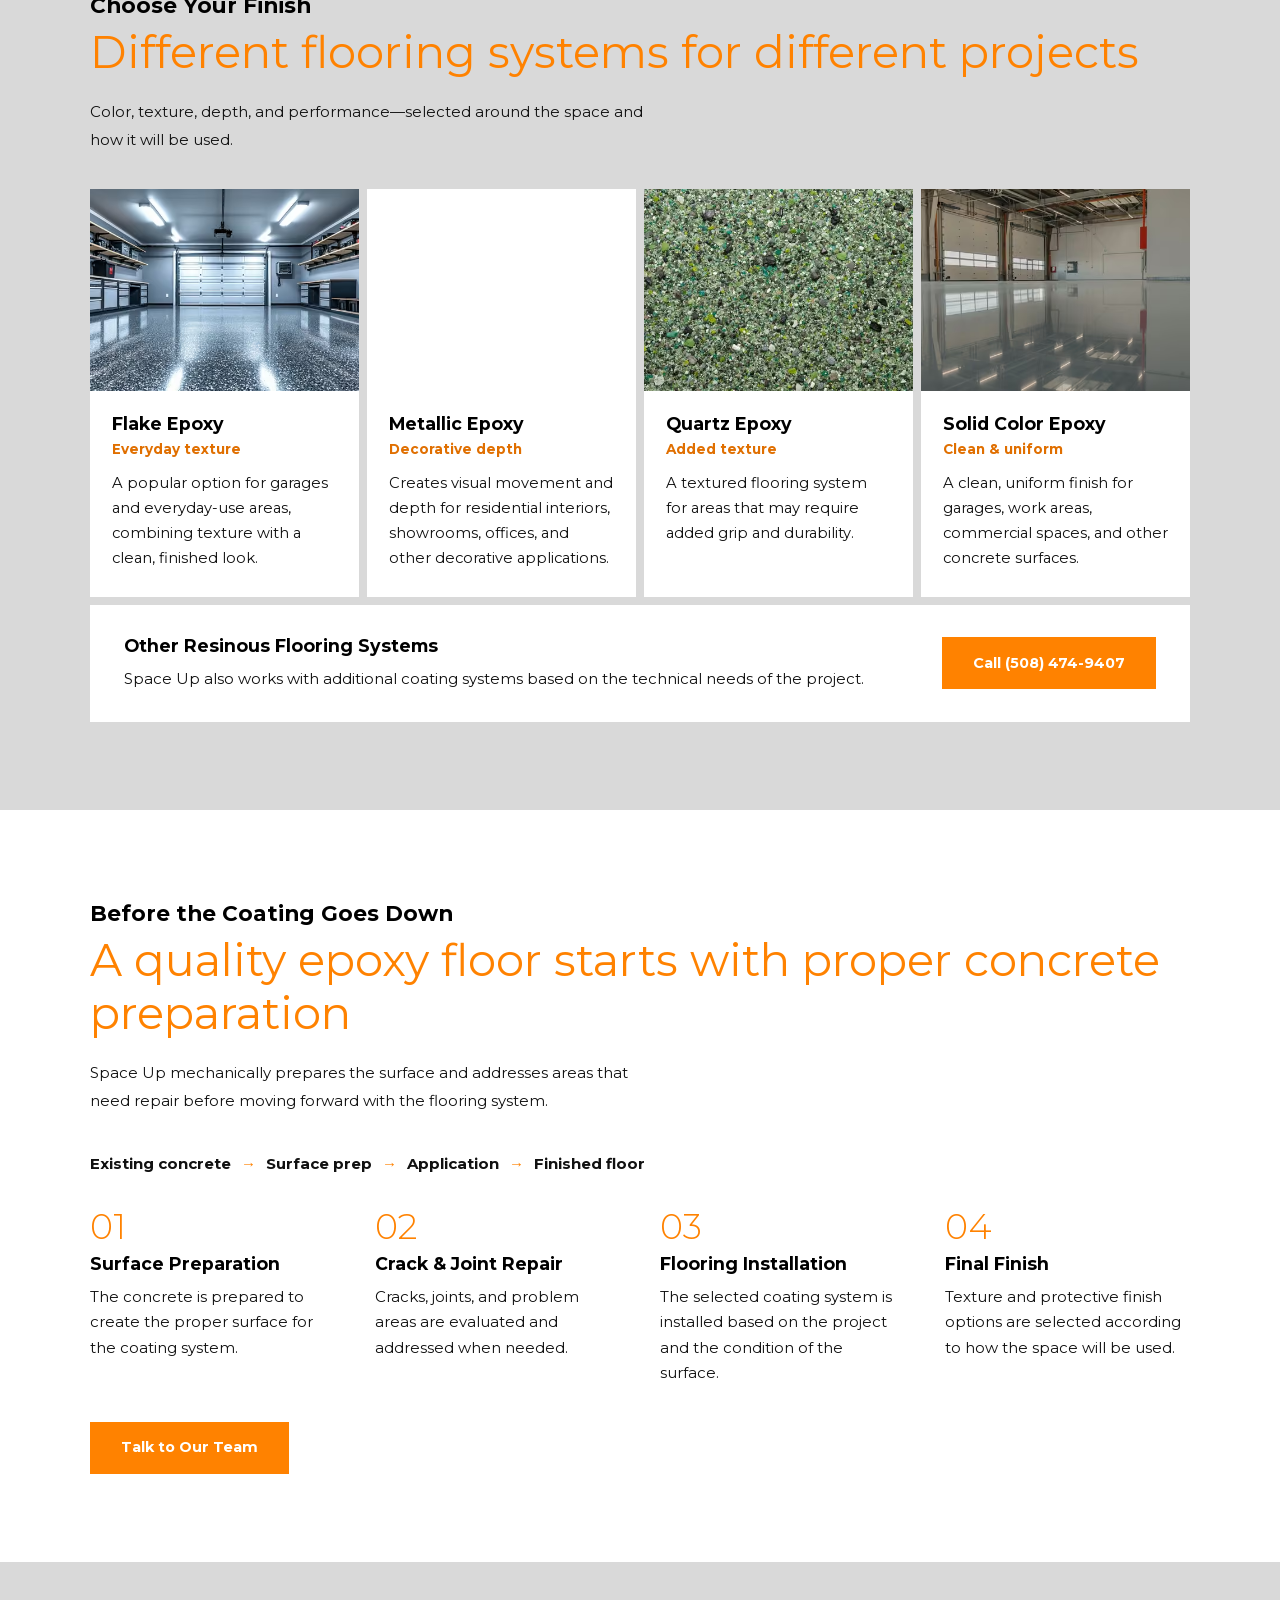
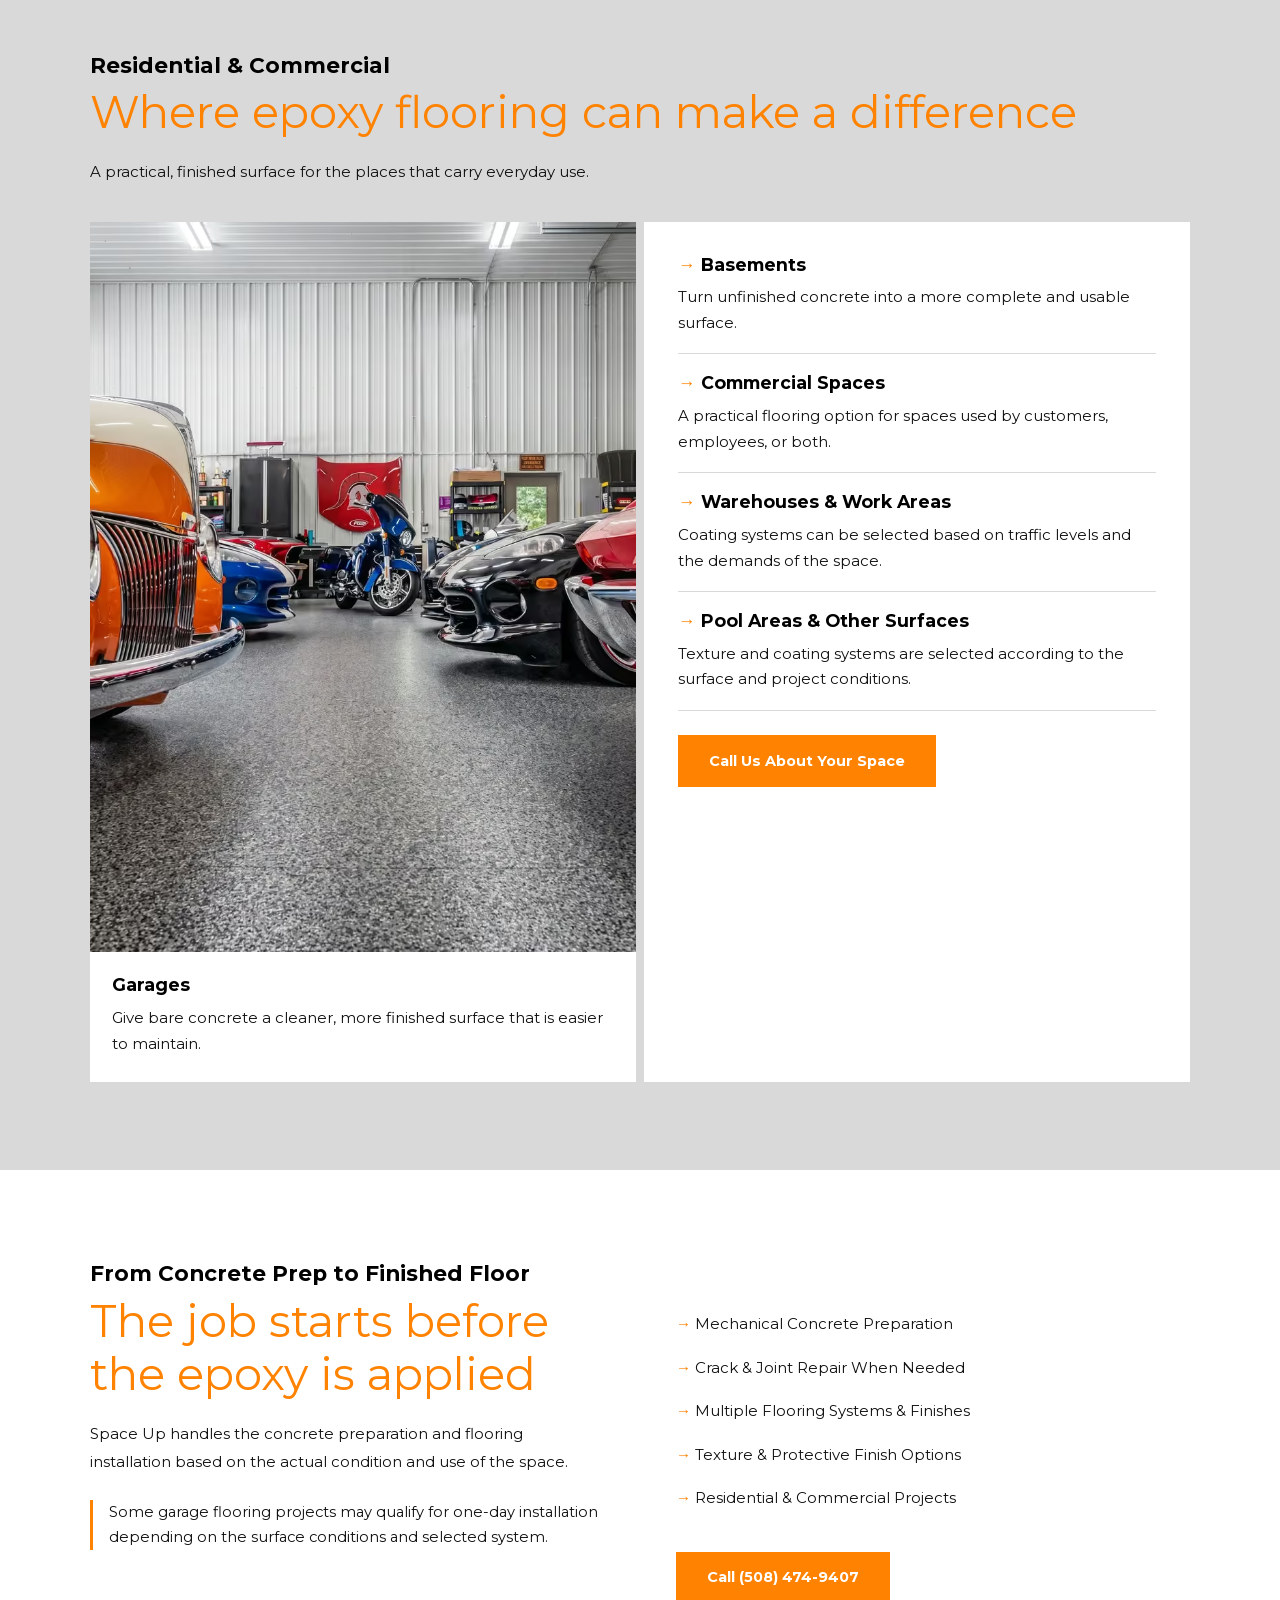
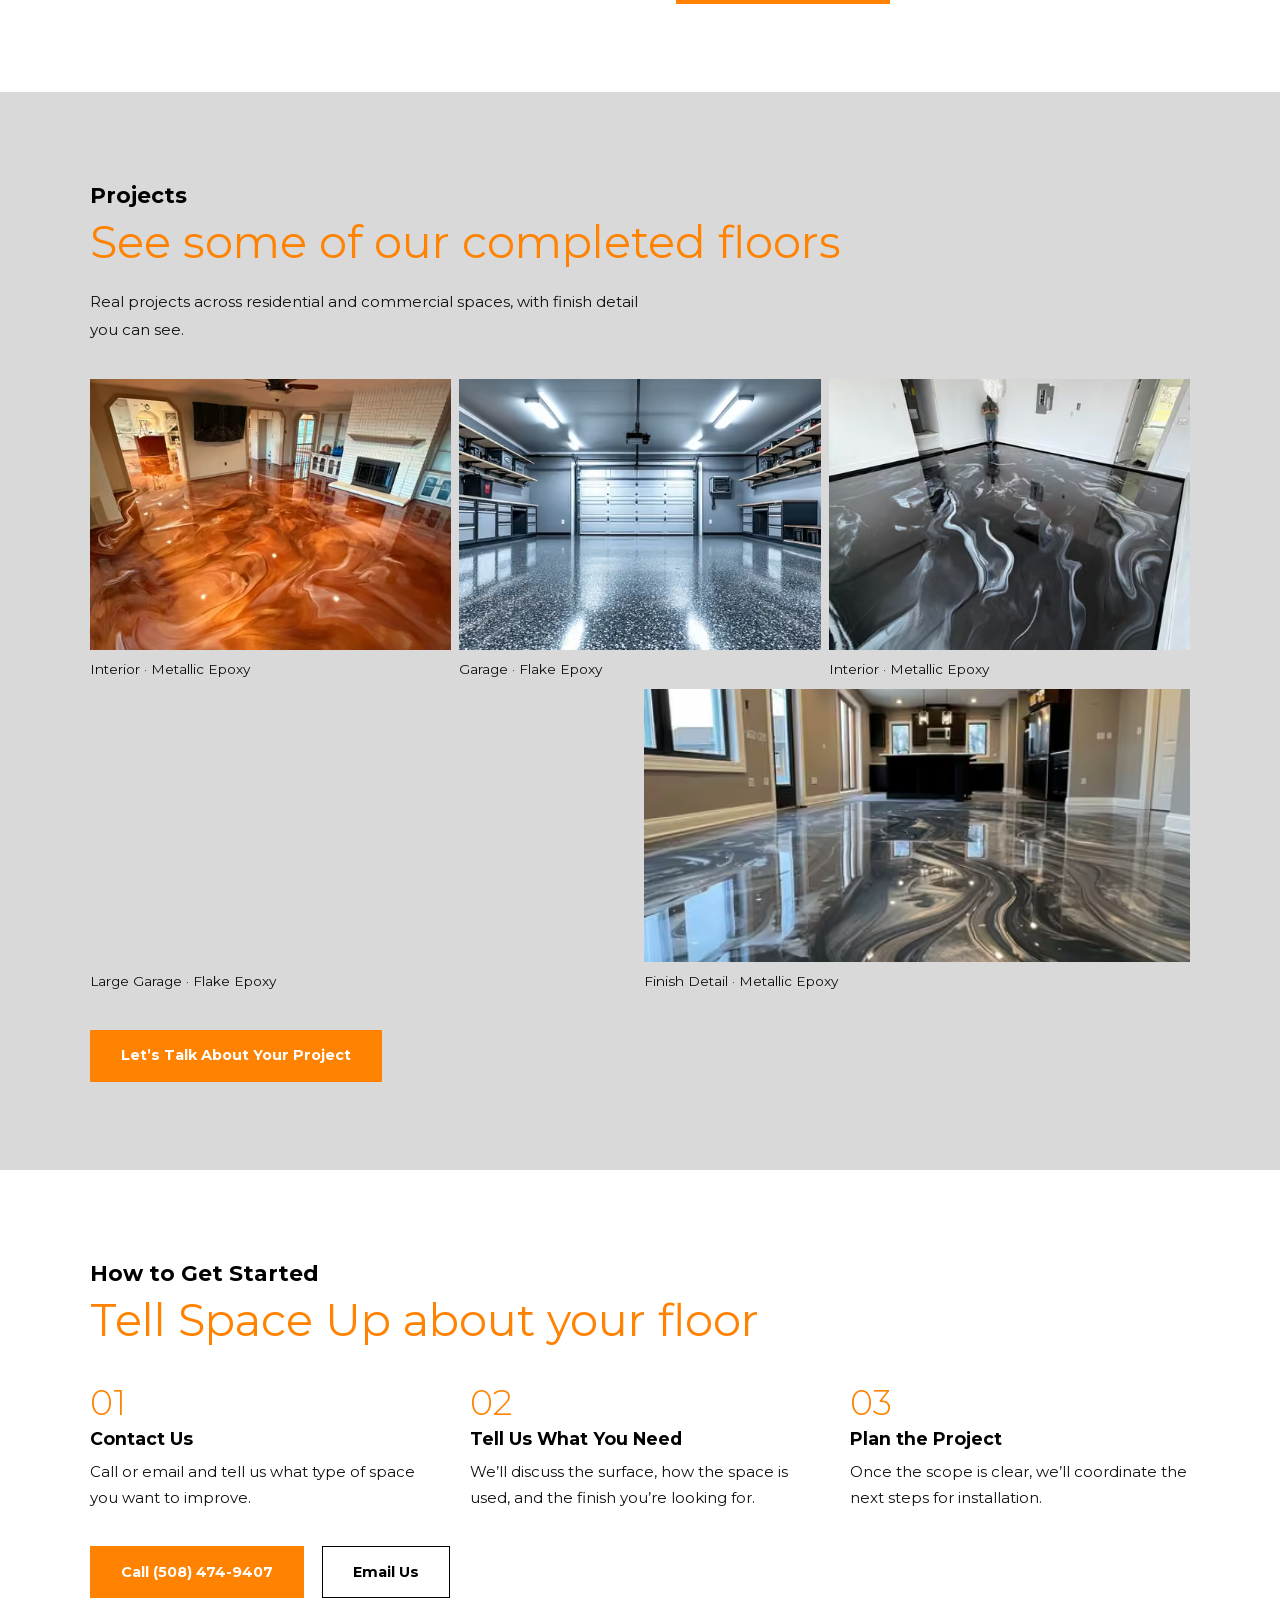
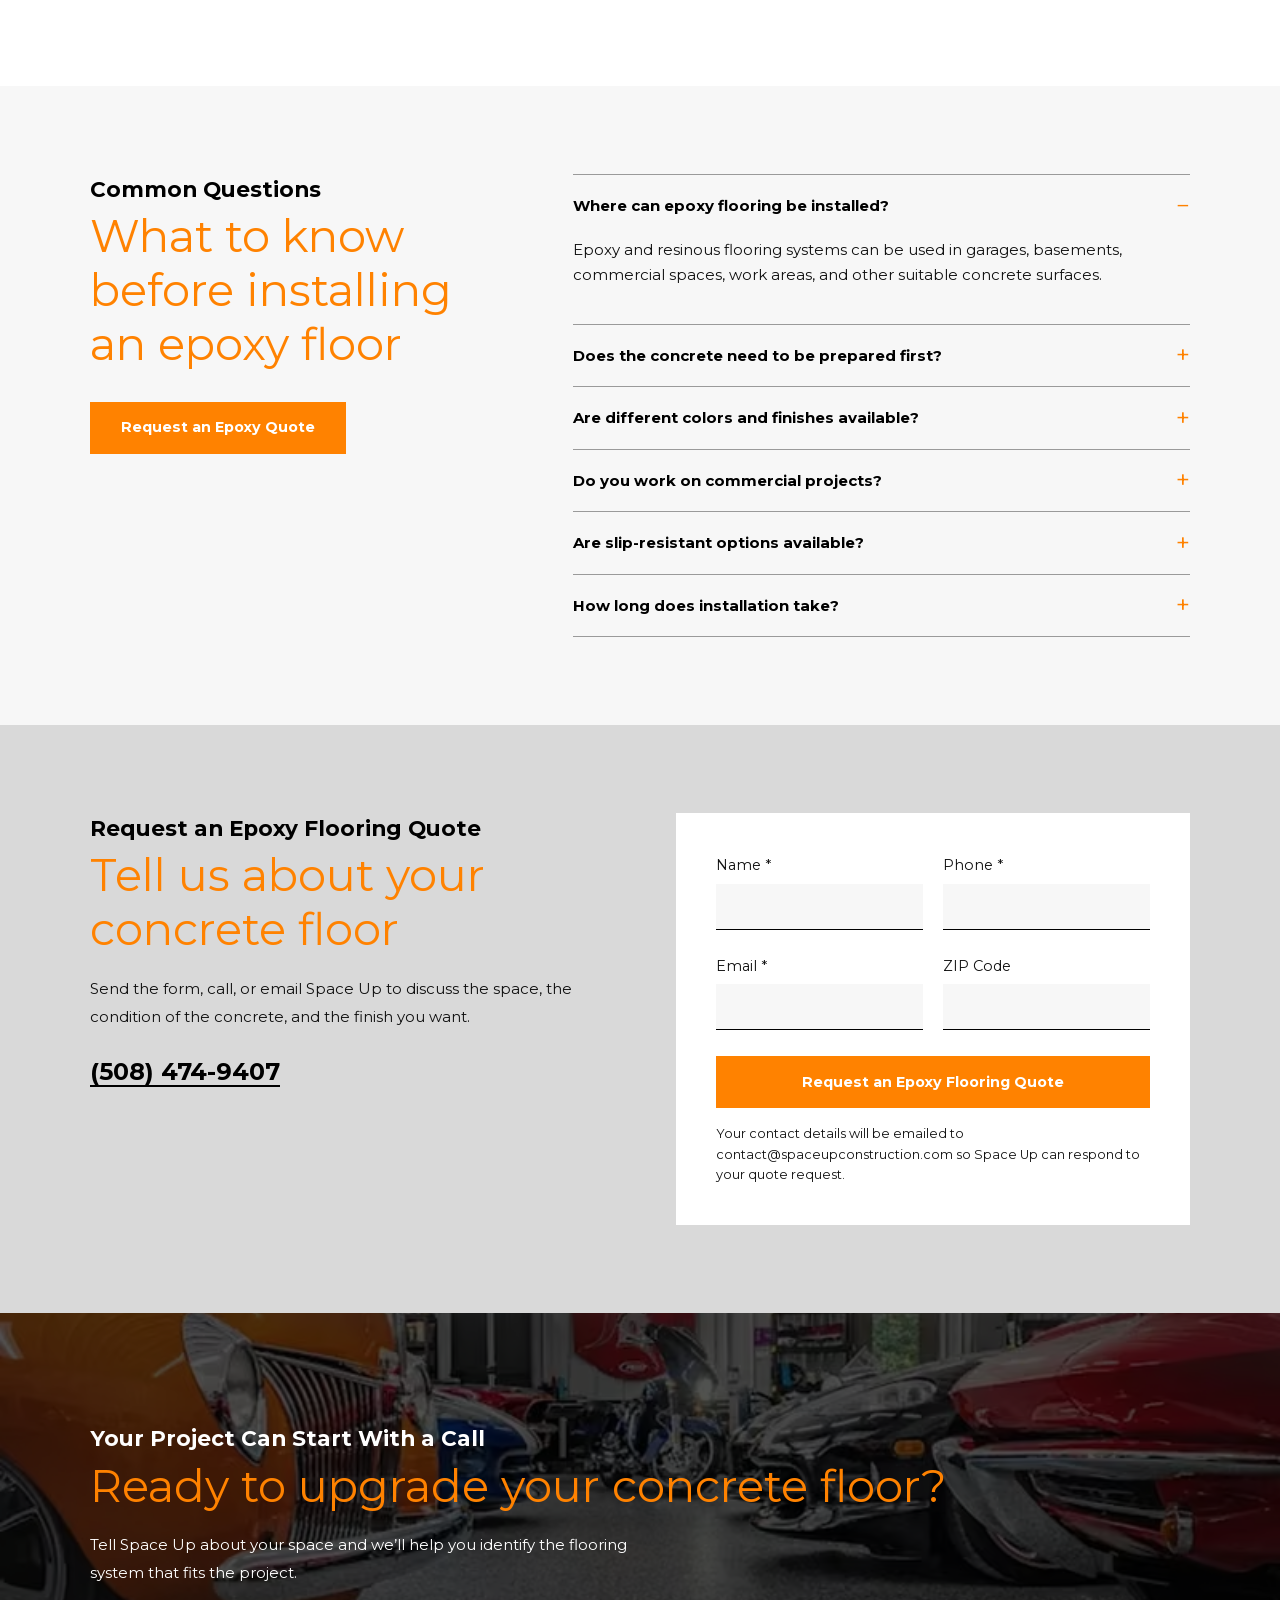
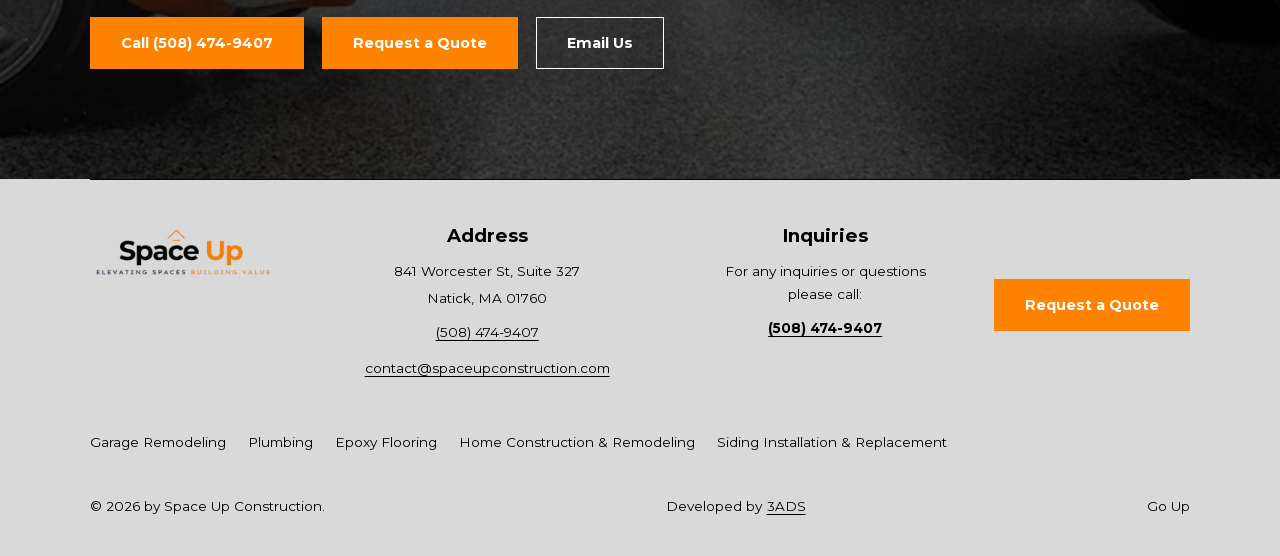
==== commit ee26745f: "Add siding V2 preview styled after the main site Same treatment as the epoxy V2: square corners, ful" ====
--- a/epoxy-flooring-v2/index.html
+++ b/epoxy-flooring-v2/index.html
@@ -17,7 +17,7 @@
   <meta name="description" content="Epoxy garage and commercial flooring in Natick, Massachusetts. Explore flake, metallic, quartz and solid color finishes. Call Space Up at (508) 474-9407.">
   <title>Epoxy Flooring in Natick, MA | Space Up Construction</title>
   <link rel="preload" href="../assets/fonts/montserrat-latin.woff2" as="font" type="font/woff2" crossorigin>
-  <link rel="stylesheet" href="../assets/site-v2.css?v=5fc3b6bae42a">
+  <link rel="stylesheet" href="../assets/site-v2.css?v=37ffa15f82b0">
   <script src="../assets/site.js?v=6fc0fdb012df" defer></script>
   <meta name="theme-color" content="#ffffff">
   <!-- V2 layout preview: kept out of the index until it replaces /epoxy-flooring/. -->
--- a/assets/site-v2.css
+++ b/assets/site-v2.css
@@ -62,6 +62,12 @@
 .benefit-grid { display: grid; gap: 32px; }
 .benefit p { margin-bottom: 0; }
 
+.card-grid { display: grid; gap: 8px; }
+.plain-card { padding: 26px 22px; background: var(--white); }
+.plain-card p { margin-bottom: 0; }
+.phone-link { display: inline-flex; align-items: center; min-height: 44px; font-size: 1.1rem; font-weight: 700; text-decoration: underline; text-underline-offset: 4px; }
+.use-list .button-row { margin-top: 24px; }
+.use-list .button-row .button { margin-top: 0; }
 .finish-grid { display: grid; gap: 8px; }
 .finish-card { display: flex; flex-direction: column; background: var(--white); }
 .finish-card img { width: 100%; aspect-ratio: 4 / 3; object-fit: cover; }
@@ -166,6 +172,8 @@
   .hero-description { font-size: 1.35rem; }
   .hero-proof { display: flex; flex-wrap: wrap; gap: 6px 30px; }
   .benefit-grid { grid-template-columns: repeat(3, 1fr); gap: 40px; }
+  .card-grid { grid-template-columns: repeat(3, 1fr); }
+  .plain-card { padding: 30px 28px; }
   .finish-grid { grid-template-columns: repeat(2, 1fr); }
   .finish-other { grid-template-columns: 1fr auto; align-items: center; gap: 32px; padding: 30px 34px; }
   .steps { grid-template-columns: repeat(2, 1fr); gap: 36px 40px; }
